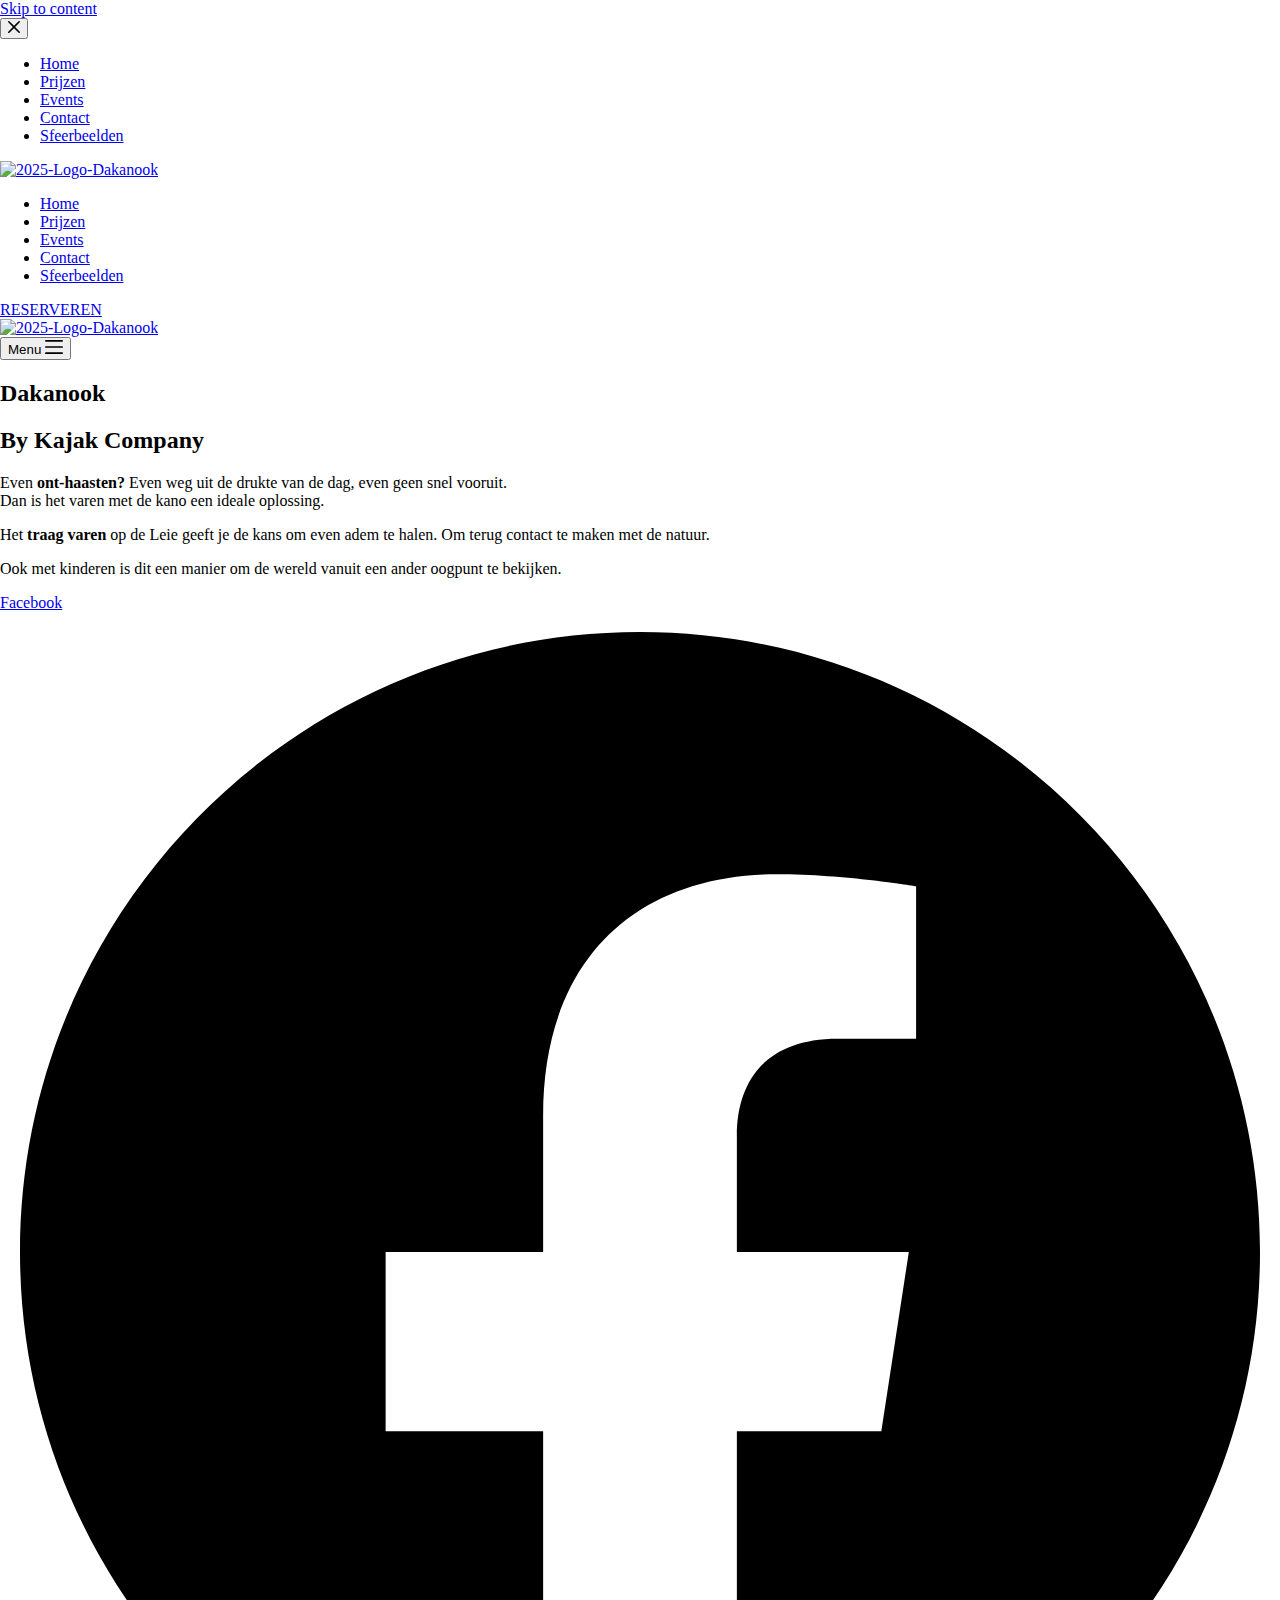
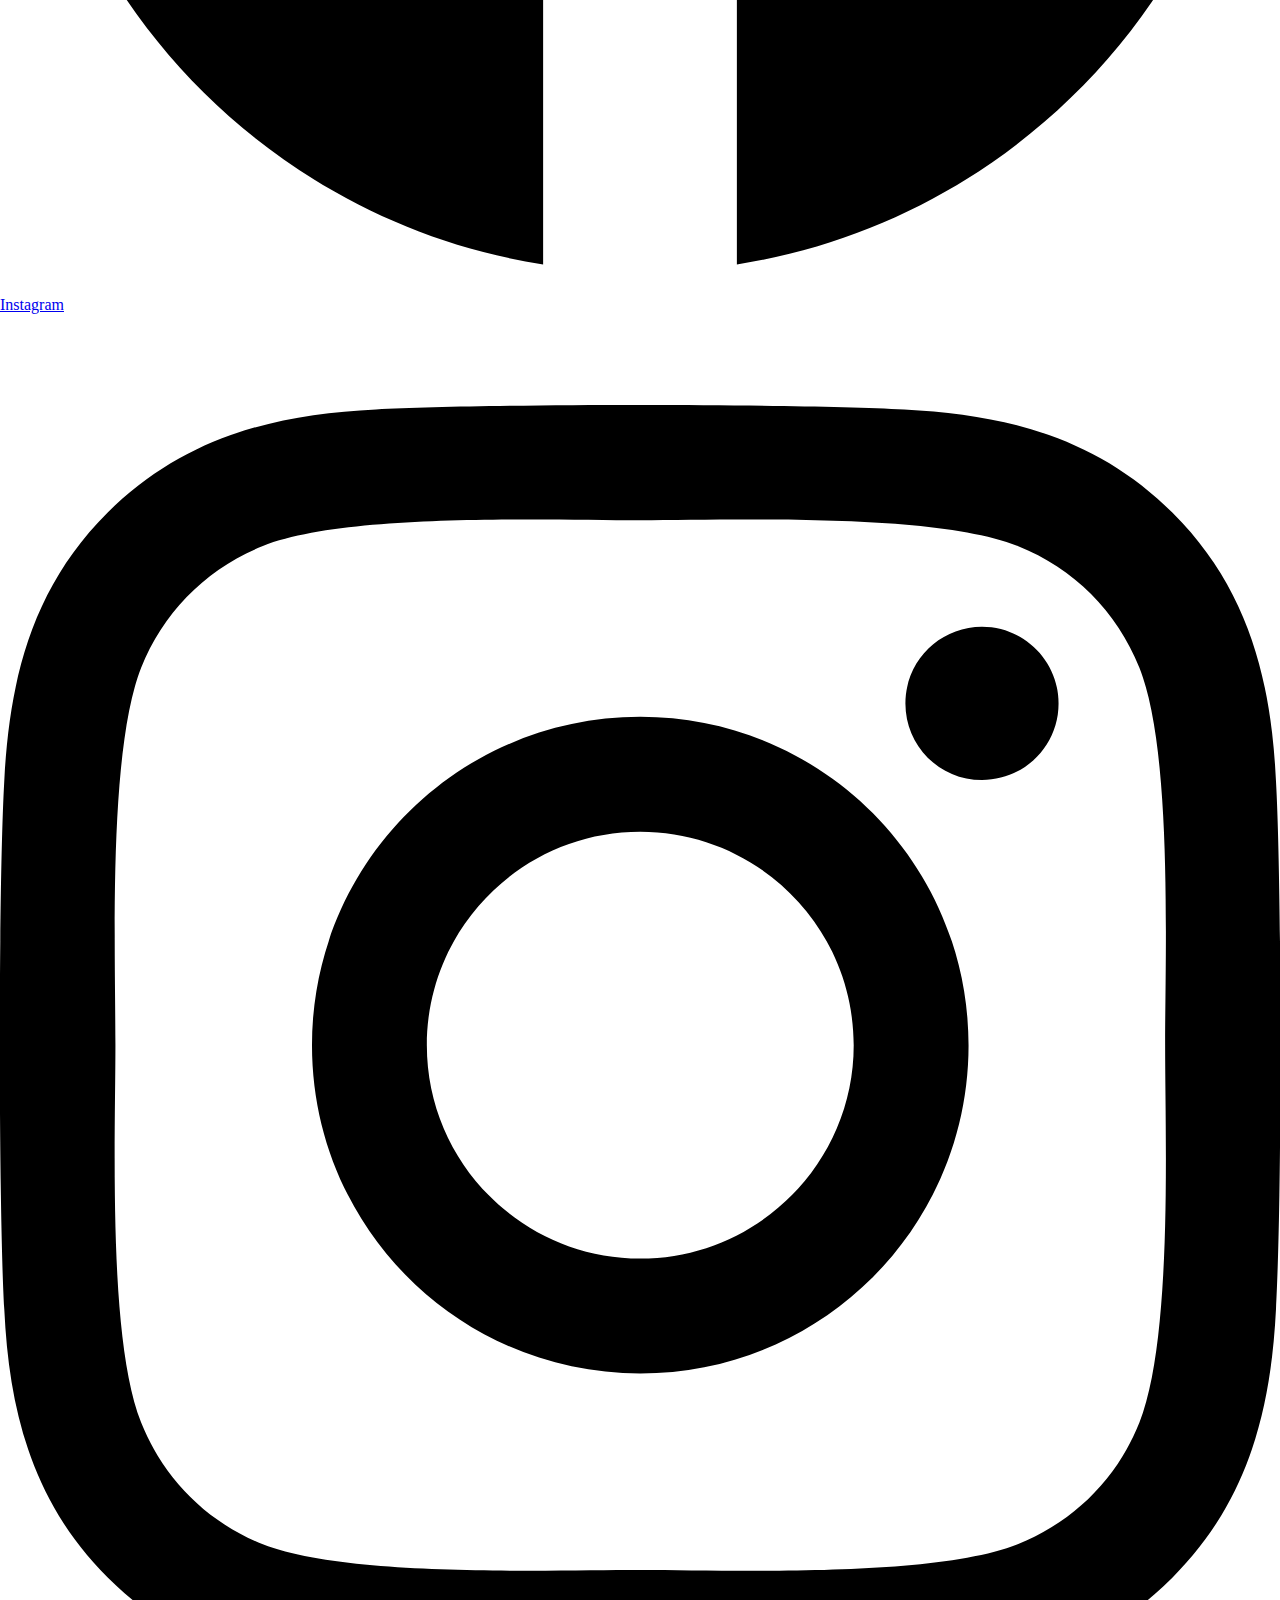
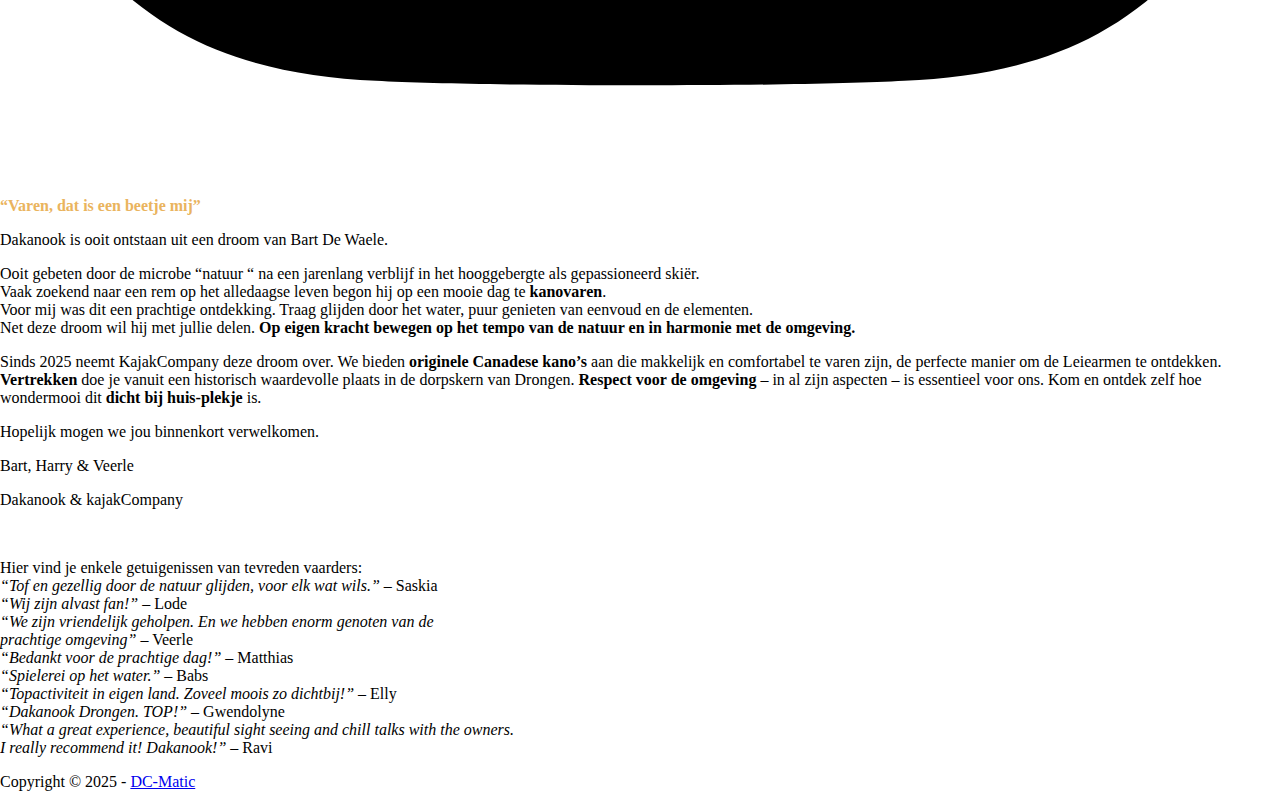
==== index.html @ 163e840e "sdf" ====
<!DOCTYPE html>
<html lang="nl-BE">
<head>
	
	<meta charset="UTF-8">
	<meta name="viewport" content="width=device-width, initial-scale=1, maximum-scale=5, viewport-fit=cover">
	<link rel="profile" href="https://gmpg.org/xfn/11">

	<title>Dakanook &#8211; By Kaja Company</title>
<meta name="robots" content="max-image-preview:large">
	<style>img:is([sizes="auto" i], [sizes^="auto," i]) { contain-intrinsic-size: 3000px 1500px }</style>
	<link rel="alternate" type="application/rss+xml" title="Dakanook &raquo; feed" href="https://farysdemos.github.io/kano/feed/">
<link rel="alternate" type="application/rss+xml" title="Dakanook &raquo; reactiesfeed" href="https://farysdemos.github.io/kano/comments/feed/">
<link rel="stylesheet" id="blocksy-dynamic-global-css" href="https://farysdemos.github.io/kano/wp-content/uploads/blocksy/css/global.css?ver=74023" media="all">
<link rel="stylesheet" id="twb-open-sans-css" href="https://fonts.googleapis.com/css?family=Open+Sans%3A300%2C400%2C500%2C600%2C700%2C800&#038;display=swap&#038;ver=6.7.2" media="all">
<link rel="stylesheet" id="twbbwg-global-css" href="https://farysdemos.github.io/kano/wp-content/plugins/photo-gallery/booster/assets/css/global.css?ver=1.0.0" media="all">
<style id="global-styles-inline-css">:root{--wp--preset--aspect-ratio--square: 1;--wp--preset--aspect-ratio--4-3: 4/3;--wp--preset--aspect-ratio--3-4: 3/4;--wp--preset--aspect-ratio--3-2: 3/2;--wp--preset--aspect-ratio--2-3: 2/3;--wp--preset--aspect-ratio--16-9: 16/9;--wp--preset--aspect-ratio--9-16: 9/16;--wp--preset--color--black: #000000;--wp--preset--color--cyan-bluish-gray: #abb8c3;--wp--preset--color--white: #ffffff;--wp--preset--color--pale-pink: #f78da7;--wp--preset--color--vivid-red: #cf2e2e;--wp--preset--color--luminous-vivid-orange: #ff6900;--wp--preset--color--luminous-vivid-amber: #fcb900;--wp--preset--color--light-green-cyan: #7bdcb5;--wp--preset--color--vivid-green-cyan: #00d084;--wp--preset--color--pale-cyan-blue: #8ed1fc;--wp--preset--color--vivid-cyan-blue: #0693e3;--wp--preset--color--vivid-purple: #9b51e0;--wp--preset--color--palette-color-1: var(--theme-palette-color-1, #EAB45E);--wp--preset--color--palette-color-2: var(--theme-palette-color-2, #5A5A5A);--wp--preset--color--palette-color-3: var(--theme-palette-color-3, #3A4F66);--wp--preset--color--palette-color-4: var(--theme-palette-color-4, #192a3d);--wp--preset--color--palette-color-5: var(--theme-palette-color-5, #e1e8ed);--wp--preset--color--palette-color-6: var(--theme-palette-color-6, #f2f5f7);--wp--preset--color--palette-color-7: var(--theme-palette-color-7, #FAFBFC);--wp--preset--color--palette-color-8: var(--theme-palette-color-8, #ffffff);--wp--preset--gradient--vivid-cyan-blue-to-vivid-purple: linear-gradient(135deg,rgba(6,147,227,1) 0%,rgb(155,81,224) 100%);--wp--preset--gradient--light-green-cyan-to-vivid-green-cyan: linear-gradient(135deg,rgb(122,220,180) 0%,rgb(0,208,130) 100%);--wp--preset--gradient--luminous-vivid-amber-to-luminous-vivid-orange: linear-gradient(135deg,rgba(252,185,0,1) 0%,rgba(255,105,0,1) 100%);--wp--preset--gradient--luminous-vivid-orange-to-vivid-red: linear-gradient(135deg,rgba(255,105,0,1) 0%,rgb(207,46,46) 100%);--wp--preset--gradient--very-light-gray-to-cyan-bluish-gray: linear-gradient(135deg,rgb(238,238,238) 0%,rgb(169,184,195) 100%);--wp--preset--gradient--cool-to-warm-spectrum: linear-gradient(135deg,rgb(74,234,220) 0%,rgb(151,120,209) 20%,rgb(207,42,186) 40%,rgb(238,44,130) 60%,rgb(251,105,98) 80%,rgb(254,248,76) 100%);--wp--preset--gradient--blush-light-purple: linear-gradient(135deg,rgb(255,206,236) 0%,rgb(152,150,240) 100%);--wp--preset--gradient--blush-bordeaux: linear-gradient(135deg,rgb(254,205,165) 0%,rgb(254,45,45) 50%,rgb(107,0,62) 100%);--wp--preset--gradient--luminous-dusk: linear-gradient(135deg,rgb(255,203,112) 0%,rgb(199,81,192) 50%,rgb(65,88,208) 100%);--wp--preset--gradient--pale-ocean: linear-gradient(135deg,rgb(255,245,203) 0%,rgb(182,227,212) 50%,rgb(51,167,181) 100%);--wp--preset--gradient--electric-grass: linear-gradient(135deg,rgb(202,248,128) 0%,rgb(113,206,126) 100%);--wp--preset--gradient--midnight: linear-gradient(135deg,rgb(2,3,129) 0%,rgb(40,116,252) 100%);--wp--preset--gradient--juicy-peach: linear-gradient(to right, #ffecd2 0%, #fcb69f 100%);--wp--preset--gradient--young-passion: linear-gradient(to right, #ff8177 0%, #ff867a 0%, #ff8c7f 21%, #f99185 52%, #cf556c 78%, #b12a5b 100%);--wp--preset--gradient--true-sunset: linear-gradient(to right, #fa709a 0%, #fee140 100%);--wp--preset--gradient--morpheus-den: linear-gradient(to top, #30cfd0 0%, #330867 100%);--wp--preset--gradient--plum-plate: linear-gradient(135deg, #667eea 0%, #764ba2 100%);--wp--preset--gradient--aqua-splash: linear-gradient(15deg, #13547a 0%, #80d0c7 100%);--wp--preset--gradient--love-kiss: linear-gradient(to top, #ff0844 0%, #ffb199 100%);--wp--preset--gradient--new-retrowave: linear-gradient(to top, #3b41c5 0%, #a981bb 49%, #ffc8a9 100%);--wp--preset--gradient--plum-bath: linear-gradient(to top, #cc208e 0%, #6713d2 100%);--wp--preset--gradient--high-flight: linear-gradient(to right, #0acffe 0%, #495aff 100%);--wp--preset--gradient--teen-party: linear-gradient(-225deg, #FF057C 0%, #8D0B93 50%, #321575 100%);--wp--preset--gradient--fabled-sunset: linear-gradient(-225deg, #231557 0%, #44107A 29%, #FF1361 67%, #FFF800 100%);--wp--preset--gradient--arielle-smile: radial-gradient(circle 248px at center, #16d9e3 0%, #30c7ec 47%, #46aef7 100%);--wp--preset--gradient--itmeo-branding: linear-gradient(180deg, #2af598 0%, #009efd 100%);--wp--preset--gradient--deep-blue: linear-gradient(to right, #6a11cb 0%, #2575fc 100%);--wp--preset--gradient--strong-bliss: linear-gradient(to right, #f78ca0 0%, #f9748f 19%, #fd868c 60%, #fe9a8b 100%);--wp--preset--gradient--sweet-period: linear-gradient(to top, #3f51b1 0%, #5a55ae 13%, #7b5fac 25%, #8f6aae 38%, #a86aa4 50%, #cc6b8e 62%, #f18271 75%, #f3a469 87%, #f7c978 100%);--wp--preset--gradient--purple-division: linear-gradient(to top, #7028e4 0%, #e5b2ca 100%);--wp--preset--gradient--cold-evening: linear-gradient(to top, #0c3483 0%, #a2b6df 100%, #6b8cce 100%, #a2b6df 100%);--wp--preset--gradient--mountain-rock: linear-gradient(to right, #868f96 0%, #596164 100%);--wp--preset--gradient--desert-hump: linear-gradient(to top, #c79081 0%, #dfa579 100%);--wp--preset--gradient--ethernal-constance: linear-gradient(to top, #09203f 0%, #537895 100%);--wp--preset--gradient--happy-memories: linear-gradient(-60deg, #ff5858 0%, #f09819 100%);--wp--preset--gradient--grown-early: linear-gradient(to top, #0ba360 0%, #3cba92 100%);--wp--preset--gradient--morning-salad: linear-gradient(-225deg, #B7F8DB 0%, #50A7C2 100%);--wp--preset--gradient--night-call: linear-gradient(-225deg, #AC32E4 0%, #7918F2 48%, #4801FF 100%);--wp--preset--gradient--mind-crawl: linear-gradient(-225deg, #473B7B 0%, #3584A7 51%, #30D2BE 100%);--wp--preset--gradient--angel-care: linear-gradient(-225deg, #FFE29F 0%, #FFA99F 48%, #FF719A 100%);--wp--preset--gradient--juicy-cake: linear-gradient(to top, #e14fad 0%, #f9d423 100%);--wp--preset--gradient--rich-metal: linear-gradient(to right, #d7d2cc 0%, #304352 100%);--wp--preset--gradient--mole-hall: linear-gradient(-20deg, #616161 0%, #9bc5c3 100%);--wp--preset--gradient--cloudy-knoxville: linear-gradient(120deg, #fdfbfb 0%, #ebedee 100%);--wp--preset--gradient--soft-grass: linear-gradient(to top, #c1dfc4 0%, #deecdd 100%);--wp--preset--gradient--saint-petersburg: linear-gradient(135deg, #f5f7fa 0%, #c3cfe2 100%);--wp--preset--gradient--everlasting-sky: linear-gradient(135deg, #fdfcfb 0%, #e2d1c3 100%);--wp--preset--gradient--kind-steel: linear-gradient(-20deg, #e9defa 0%, #fbfcdb 100%);--wp--preset--gradient--over-sun: linear-gradient(60deg, #abecd6 0%, #fbed96 100%);--wp--preset--gradient--premium-white: linear-gradient(to top, #d5d4d0 0%, #d5d4d0 1%, #eeeeec 31%, #efeeec 75%, #e9e9e7 100%);--wp--preset--gradient--clean-mirror: linear-gradient(45deg, #93a5cf 0%, #e4efe9 100%);--wp--preset--gradient--wild-apple: linear-gradient(to top, #d299c2 0%, #fef9d7 100%);--wp--preset--gradient--snow-again: linear-gradient(to top, #e6e9f0 0%, #eef1f5 100%);--wp--preset--gradient--confident-cloud: linear-gradient(to top, #dad4ec 0%, #dad4ec 1%, #f3e7e9 100%);--wp--preset--gradient--glass-water: linear-gradient(to top, #dfe9f3 0%, white 100%);--wp--preset--gradient--perfect-white: linear-gradient(-225deg, #E3FDF5 0%, #FFE6FA 100%);--wp--preset--font-size--small: 13px;--wp--preset--font-size--medium: 20px;--wp--preset--font-size--large: clamp(22px, 1.375rem + ((1vw - 3.2px) * 0.625), 30px);--wp--preset--font-size--x-large: clamp(30px, 1.875rem + ((1vw - 3.2px) * 1.563), 50px);--wp--preset--font-size--xx-large: clamp(45px, 2.813rem + ((1vw - 3.2px) * 2.734), 80px);--wp--preset--spacing--20: 0.44rem;--wp--preset--spacing--30: 0.67rem;--wp--preset--spacing--40: 1rem;--wp--preset--spacing--50: 1.5rem;--wp--preset--spacing--60: 2.25rem;--wp--preset--spacing--70: 3.38rem;--wp--preset--spacing--80: 5.06rem;--wp--preset--shadow--natural: 6px 6px 9px rgba(0, 0, 0, 0.2);--wp--preset--shadow--deep: 12px 12px 50px rgba(0, 0, 0, 0.4);--wp--preset--shadow--sharp: 6px 6px 0px rgba(0, 0, 0, 0.2);--wp--preset--shadow--outlined: 6px 6px 0px -3px rgba(255, 255, 255, 1), 6px 6px rgba(0, 0, 0, 1);--wp--preset--shadow--crisp: 6px 6px 0px rgba(0, 0, 0, 1);}:root { --wp--style--global--content-size: var(--theme-block-max-width);--wp--style--global--wide-size: var(--theme-block-wide-max-width); }:where(body) { margin: 0; }.wp-site-blocks > .alignleft { float: left; margin-right: 2em; }.wp-site-blocks > .alignright { float: right; margin-left: 2em; }.wp-site-blocks > .aligncenter { justify-content: center; margin-left: auto; margin-right: auto; }:where(.wp-site-blocks) > * { margin-block-start: var(--theme-content-spacing); margin-block-end: 0; }:where(.wp-site-blocks) > :first-child { margin-block-start: 0; }:where(.wp-site-blocks) > :last-child { margin-block-end: 0; }:root { --wp--style--block-gap: var(--theme-content-spacing); }:root :where(.is-layout-flow) > :first-child{margin-block-start: 0;}:root :where(.is-layout-flow) > :last-child{margin-block-end: 0;}:root :where(.is-layout-flow) > *{margin-block-start: var(--theme-content-spacing);margin-block-end: 0;}:root :where(.is-layout-constrained) > :first-child{margin-block-start: 0;}:root :where(.is-layout-constrained) > :last-child{margin-block-end: 0;}:root :where(.is-layout-constrained) > *{margin-block-start: var(--theme-content-spacing);margin-block-end: 0;}:root :where(.is-layout-flex){gap: var(--theme-content-spacing);}:root :where(.is-layout-grid){gap: var(--theme-content-spacing);}.is-layout-flow > .alignleft{float: left;margin-inline-start: 0;margin-inline-end: 2em;}.is-layout-flow > .alignright{float: right;margin-inline-start: 2em;margin-inline-end: 0;}.is-layout-flow > .aligncenter{margin-left: auto !important;margin-right: auto !important;}.is-layout-constrained > .alignleft{float: left;margin-inline-start: 0;margin-inline-end: 2em;}.is-layout-constrained > .alignright{float: right;margin-inline-start: 2em;margin-inline-end: 0;}.is-layout-constrained > .aligncenter{margin-left: auto !important;margin-right: auto !important;}.is-layout-constrained > :where(:not(.alignleft):not(.alignright):not(.alignfull)){max-width: var(--wp--style--global--content-size);margin-left: auto !important;margin-right: auto !important;}.is-layout-constrained > .alignwide{max-width: var(--wp--style--global--wide-size);}body .is-layout-flex{display: flex;}.is-layout-flex{flex-wrap: wrap;align-items: center;}.is-layout-flex > :is(*, div){margin: 0;}body .is-layout-grid{display: grid;}.is-layout-grid > :is(*, div){margin: 0;}body{padding-top: 0px;padding-right: 0px;padding-bottom: 0px;padding-left: 0px;}.has-black-color{color: var(--wp--preset--color--black) !important;}.has-cyan-bluish-gray-color{color: var(--wp--preset--color--cyan-bluish-gray) !important;}.has-white-color{color: var(--wp--preset--color--white) !important;}.has-pale-pink-color{color: var(--wp--preset--color--pale-pink) !important;}.has-vivid-red-color{color: var(--wp--preset--color--vivid-red) !important;}.has-luminous-vivid-orange-color{color: var(--wp--preset--color--luminous-vivid-orange) !important;}.has-luminous-vivid-amber-color{color: var(--wp--preset--color--luminous-vivid-amber) !important;}.has-light-green-cyan-color{color: var(--wp--preset--color--light-green-cyan) !important;}.has-vivid-green-cyan-color{color: var(--wp--preset--color--vivid-green-cyan) !important;}.has-pale-cyan-blue-color{color: var(--wp--preset--color--pale-cyan-blue) !important;}.has-vivid-cyan-blue-color{color: var(--wp--preset--color--vivid-cyan-blue) !important;}.has-vivid-purple-color{color: var(--wp--preset--color--vivid-purple) !important;}.has-palette-color-1-color{color: var(--wp--preset--color--palette-color-1) !important;}.has-palette-color-2-color{color: var(--wp--preset--color--palette-color-2) !important;}.has-palette-color-3-color{color: var(--wp--preset--color--palette-color-3) !important;}.has-palette-color-4-color{color: var(--wp--preset--color--palette-color-4) !important;}.has-palette-color-5-color{color: var(--wp--preset--color--palette-color-5) !important;}.has-palette-color-6-color{color: var(--wp--preset--color--palette-color-6) !important;}.has-palette-color-7-color{color: var(--wp--preset--color--palette-color-7) !important;}.has-palette-color-8-color{color: var(--wp--preset--color--palette-color-8) !important;}.has-black-background-color{background-color: var(--wp--preset--color--black) !important;}.has-cyan-bluish-gray-background-color{background-color: var(--wp--preset--color--cyan-bluish-gray) !important;}.has-white-background-color{background-color: var(--wp--preset--color--white) !important;}.has-pale-pink-background-color{background-color: var(--wp--preset--color--pale-pink) !important;}.has-vivid-red-background-color{background-color: var(--wp--preset--color--vivid-red) !important;}.has-luminous-vivid-orange-background-color{background-color: var(--wp--preset--color--luminous-vivid-orange) !important;}.has-luminous-vivid-amber-background-color{background-color: var(--wp--preset--color--luminous-vivid-amber) !important;}.has-light-green-cyan-background-color{background-color: var(--wp--preset--color--light-green-cyan) !important;}.has-vivid-green-cyan-background-color{background-color: var(--wp--preset--color--vivid-green-cyan) !important;}.has-pale-cyan-blue-background-color{background-color: var(--wp--preset--color--pale-cyan-blue) !important;}.has-vivid-cyan-blue-background-color{background-color: var(--wp--preset--color--vivid-cyan-blue) !important;}.has-vivid-purple-background-color{background-color: var(--wp--preset--color--vivid-purple) !important;}.has-palette-color-1-background-color{background-color: var(--wp--preset--color--palette-color-1) !important;}.has-palette-color-2-background-color{background-color: var(--wp--preset--color--palette-color-2) !important;}.has-palette-color-3-background-color{background-color: var(--wp--preset--color--palette-color-3) !important;}.has-palette-color-4-background-color{background-color: var(--wp--preset--color--palette-color-4) !important;}.has-palette-color-5-background-color{background-color: var(--wp--preset--color--palette-color-5) !important;}.has-palette-color-6-background-color{background-color: var(--wp--preset--color--palette-color-6) !important;}.has-palette-color-7-background-color{background-color: var(--wp--preset--color--palette-color-7) !important;}.has-palette-color-8-background-color{background-color: var(--wp--preset--color--palette-color-8) !important;}.has-black-border-color{border-color: var(--wp--preset--color--black) !important;}.has-cyan-bluish-gray-border-color{border-color: var(--wp--preset--color--cyan-bluish-gray) !important;}.has-white-border-color{border-color: var(--wp--preset--color--white) !important;}.has-pale-pink-border-color{border-color: var(--wp--preset--color--pale-pink) !important;}.has-vivid-red-border-color{border-color: var(--wp--preset--color--vivid-red) !important;}.has-luminous-vivid-orange-border-color{border-color: var(--wp--preset--color--luminous-vivid-orange) !important;}.has-luminous-vivid-amber-border-color{border-color: var(--wp--preset--color--luminous-vivid-amber) !important;}.has-light-green-cyan-border-color{border-color: var(--wp--preset--color--light-green-cyan) !important;}.has-vivid-green-cyan-border-color{border-color: var(--wp--preset--color--vivid-green-cyan) !important;}.has-pale-cyan-blue-border-color{border-color: var(--wp--preset--color--pale-cyan-blue) !important;}.has-vivid-cyan-blue-border-color{border-color: var(--wp--preset--color--vivid-cyan-blue) !important;}.has-vivid-purple-border-color{border-color: var(--wp--preset--color--vivid-purple) !important;}.has-palette-color-1-border-color{border-color: var(--wp--preset--color--palette-color-1) !important;}.has-palette-color-2-border-color{border-color: var(--wp--preset--color--palette-color-2) !important;}.has-palette-color-3-border-color{border-color: var(--wp--preset--color--palette-color-3) !important;}.has-palette-color-4-border-color{border-color: var(--wp--preset--color--palette-color-4) !important;}.has-palette-color-5-border-color{border-color: var(--wp--preset--color--palette-color-5) !important;}.has-palette-color-6-border-color{border-color: var(--wp--preset--color--palette-color-6) !important;}.has-palette-color-7-border-color{border-color: var(--wp--preset--color--palette-color-7) !important;}.has-palette-color-8-border-color{border-color: var(--wp--preset--color--palette-color-8) !important;}.has-vivid-cyan-blue-to-vivid-purple-gradient-background{background: var(--wp--preset--gradient--vivid-cyan-blue-to-vivid-purple) !important;}.has-light-green-cyan-to-vivid-green-cyan-gradient-background{background: var(--wp--preset--gradient--light-green-cyan-to-vivid-green-cyan) !important;}.has-luminous-vivid-amber-to-luminous-vivid-orange-gradient-background{background: var(--wp--preset--gradient--luminous-vivid-amber-to-luminous-vivid-orange) !important;}.has-luminous-vivid-orange-to-vivid-red-gradient-background{background: var(--wp--preset--gradient--luminous-vivid-orange-to-vivid-red) !important;}.has-very-light-gray-to-cyan-bluish-gray-gradient-background{background: var(--wp--preset--gradient--very-light-gray-to-cyan-bluish-gray) !important;}.has-cool-to-warm-spectrum-gradient-background{background: var(--wp--preset--gradient--cool-to-warm-spectrum) !important;}.has-blush-light-purple-gradient-background{background: var(--wp--preset--gradient--blush-light-purple) !important;}.has-blush-bordeaux-gradient-background{background: var(--wp--preset--gradient--blush-bordeaux) !important;}.has-luminous-dusk-gradient-background{background: var(--wp--preset--gradient--luminous-dusk) !important;}.has-pale-ocean-gradient-background{background: var(--wp--preset--gradient--pale-ocean) !important;}.has-electric-grass-gradient-background{background: var(--wp--preset--gradient--electric-grass) !important;}.has-midnight-gradient-background{background: var(--wp--preset--gradient--midnight) !important;}.has-juicy-peach-gradient-background{background: var(--wp--preset--gradient--juicy-peach) !important;}.has-young-passion-gradient-background{background: var(--wp--preset--gradient--young-passion) !important;}.has-true-sunset-gradient-background{background: var(--wp--preset--gradient--true-sunset) !important;}.has-morpheus-den-gradient-background{background: var(--wp--preset--gradient--morpheus-den) !important;}.has-plum-plate-gradient-background{background: var(--wp--preset--gradient--plum-plate) !important;}.has-aqua-splash-gradient-background{background: var(--wp--preset--gradient--aqua-splash) !important;}.has-love-kiss-gradient-background{background: var(--wp--preset--gradient--love-kiss) !important;}.has-new-retrowave-gradient-background{background: var(--wp--preset--gradient--new-retrowave) !important;}.has-plum-bath-gradient-background{background: var(--wp--preset--gradient--plum-bath) !important;}.has-high-flight-gradient-background{background: var(--wp--preset--gradient--high-flight) !important;}.has-teen-party-gradient-background{background: var(--wp--preset--gradient--teen-party) !important;}.has-fabled-sunset-gradient-background{background: var(--wp--preset--gradient--fabled-sunset) !important;}.has-arielle-smile-gradient-background{background: var(--wp--preset--gradient--arielle-smile) !important;}.has-itmeo-branding-gradient-background{background: var(--wp--preset--gradient--itmeo-branding) !important;}.has-deep-blue-gradient-background{background: var(--wp--preset--gradient--deep-blue) !important;}.has-strong-bliss-gradient-background{background: var(--wp--preset--gradient--strong-bliss) !important;}.has-sweet-period-gradient-background{background: var(--wp--preset--gradient--sweet-period) !important;}.has-purple-division-gradient-background{background: var(--wp--preset--gradient--purple-division) !important;}.has-cold-evening-gradient-background{background: var(--wp--preset--gradient--cold-evening) !important;}.has-mountain-rock-gradient-background{background: var(--wp--preset--gradient--mountain-rock) !important;}.has-desert-hump-gradient-background{background: var(--wp--preset--gradient--desert-hump) !important;}.has-ethernal-constance-gradient-background{background: var(--wp--preset--gradient--ethernal-constance) !important;}.has-happy-memories-gradient-background{background: var(--wp--preset--gradient--happy-memories) !important;}.has-grown-early-gradient-background{background: var(--wp--preset--gradient--grown-early) !important;}.has-morning-salad-gradient-background{background: var(--wp--preset--gradient--morning-salad) !important;}.has-night-call-gradient-background{background: var(--wp--preset--gradient--night-call) !important;}.has-mind-crawl-gradient-background{background: var(--wp--preset--gradient--mind-crawl) !important;}.has-angel-care-gradient-background{background: var(--wp--preset--gradient--angel-care) !important;}.has-juicy-cake-gradient-background{background: var(--wp--preset--gradient--juicy-cake) !important;}.has-rich-metal-gradient-background{background: var(--wp--preset--gradient--rich-metal) !important;}.has-mole-hall-gradient-background{background: var(--wp--preset--gradient--mole-hall) !important;}.has-cloudy-knoxville-gradient-background{background: var(--wp--preset--gradient--cloudy-knoxville) !important;}.has-soft-grass-gradient-background{background: var(--wp--preset--gradient--soft-grass) !important;}.has-saint-petersburg-gradient-background{background: var(--wp--preset--gradient--saint-petersburg) !important;}.has-everlasting-sky-gradient-background{background: var(--wp--preset--gradient--everlasting-sky) !important;}.has-kind-steel-gradient-background{background: var(--wp--preset--gradient--kind-steel) !important;}.has-over-sun-gradient-background{background: var(--wp--preset--gradient--over-sun) !important;}.has-premium-white-gradient-background{background: var(--wp--preset--gradient--premium-white) !important;}.has-clean-mirror-gradient-background{background: var(--wp--preset--gradient--clean-mirror) !important;}.has-wild-apple-gradient-background{background: var(--wp--preset--gradient--wild-apple) !important;}.has-snow-again-gradient-background{background: var(--wp--preset--gradient--snow-again) !important;}.has-confident-cloud-gradient-background{background: var(--wp--preset--gradient--confident-cloud) !important;}.has-glass-water-gradient-background{background: var(--wp--preset--gradient--glass-water) !important;}.has-perfect-white-gradient-background{background: var(--wp--preset--gradient--perfect-white) !important;}.has-small-font-size{font-size: var(--wp--preset--font-size--small) !important;}.has-medium-font-size{font-size: var(--wp--preset--font-size--medium) !important;}.has-large-font-size{font-size: var(--wp--preset--font-size--large) !important;}.has-x-large-font-size{font-size: var(--wp--preset--font-size--x-large) !important;}.has-xx-large-font-size{font-size: var(--wp--preset--font-size--xx-large) !important;}
:root :where(.wp-block-pullquote){font-size: clamp(0.984em, 0.984rem + ((1vw - 0.2em) * 0.645), 1.5em);line-height: 1.6;}</style>
<link rel="stylesheet" id="contact-form-7-css" href="https://farysdemos.github.io/kano/wp-content/plugins/contact-form-7/includes/css/styles.css?ver=6.0.6" media="all">
<link rel="stylesheet" id="bwg_fonts-css" href="https://farysdemos.github.io/kano/wp-content/plugins/photo-gallery/css/bwg-fonts/fonts.css?ver=0.0.1" media="all">
<link rel="stylesheet" id="sumoselect-css" href="https://farysdemos.github.io/kano/wp-content/plugins/photo-gallery/css/sumoselect.min.css?ver=3.4.6" media="all">
<link rel="stylesheet" id="mCustomScrollbar-css" href="https://farysdemos.github.io/kano/wp-content/plugins/photo-gallery/css/jquery.mCustomScrollbar.min.css?ver=3.1.5" media="all">
<link rel="stylesheet" id="bwg_googlefonts-css" href="https://fonts.googleapis.com/css?family=Ubuntu&#038;subset=greek,latin,greek-ext,vietnamese,cyrillic-ext,latin-ext,cyrillic" media="all">
<link rel="stylesheet" id="bwg_frontend-css" href="https://farysdemos.github.io/kano/wp-content/plugins/photo-gallery/css/styles.min.css?ver=1.8.35" media="all">
<link rel="stylesheet" id="blocksy-fonts-font-source-google-css" href="https://farysdemos.github.io/kano/wp-content/uploads/fonts/0c6ec1a12c791c783fe83d43e2b782f8/font.css?v=1744283185" media="all">
<link rel="stylesheet" id="ct-main-styles-css" href="https://farysdemos.github.io/kano/wp-content/themes/blocksy/static/bundle/main.min.css?ver=2.0.95" media="all">
<link rel="stylesheet" id="ct-page-title-styles-css" href="https://farysdemos.github.io/kano/wp-content/themes/blocksy/static/bundle/page-title.min.css?ver=2.0.95" media="all">
<link rel="stylesheet" id="ct-elementor-styles-css" href="https://farysdemos.github.io/kano/wp-content/themes/blocksy/static/bundle/elementor-frontend.min.css?ver=2.0.95" media="all">
<link rel="stylesheet" id="ct-cf-7-styles-css" href="https://farysdemos.github.io/kano/wp-content/themes/blocksy/static/bundle/cf-7.min.css?ver=2.0.95" media="all">
<link rel="stylesheet" id="elementor-frontend-css" href="https://farysdemos.github.io/kano/wp-content/plugins/elementor/assets/css/frontend.min.css?ver=3.28.3" media="all">
<link rel="stylesheet" id="elementor-post-10-css" href="https://farysdemos.github.io/kano/wp-content/uploads/elementor/css/post-10.css?ver=1744374078" media="all">
<link rel="stylesheet" id="e-animation-fadeInUp-css" href="https://farysdemos.github.io/kano/wp-content/plugins/elementor/assets/lib/animations/styles/fadeInUp.min.css?ver=3.28.3" media="all">
<link rel="stylesheet" id="widget-heading-css" href="https://farysdemos.github.io/kano/wp-content/plugins/elementor/assets/css/widget-heading.min.css?ver=3.28.3" media="all">
<link rel="stylesheet" id="e-animation-fadeInLeft-css" href="https://farysdemos.github.io/kano/wp-content/plugins/elementor/assets/lib/animations/styles/fadeInLeft.min.css?ver=3.28.3" media="all">
<link rel="stylesheet" id="widget-divider-css" href="https://farysdemos.github.io/kano/wp-content/plugins/elementor/assets/css/widget-divider.min.css?ver=3.28.3" media="all">
<link rel="stylesheet" id="e-animation-fadeIn-css" href="https://farysdemos.github.io/kano/wp-content/plugins/elementor/assets/lib/animations/styles/fadeIn.min.css?ver=3.28.3" media="all">
<link rel="stylesheet" id="swiper-css" href="https://farysdemos.github.io/kano/wp-content/plugins/elementor/assets/lib/swiper/v8/css/swiper.min.css?ver=8.4.5" media="all">
<link rel="stylesheet" id="e-swiper-css" href="https://farysdemos.github.io/kano/wp-content/plugins/elementor/assets/css/conditionals/e-swiper.min.css?ver=3.28.3" media="all">
<link rel="stylesheet" id="widget-social-icons-css" href="https://farysdemos.github.io/kano/wp-content/plugins/elementor/assets/css/widget-social-icons.min.css?ver=3.28.3" media="all">
<link rel="stylesheet" id="e-apple-webkit-css" href="https://farysdemos.github.io/kano/wp-content/plugins/elementor/assets/css/conditionals/apple-webkit.min.css?ver=3.28.3" media="all">
<link rel="stylesheet" id="elementor-post-6-css" href="https://farysdemos.github.io/kano/wp-content/uploads/elementor/css/post-6.css?ver=1744374078" media="all">
<link rel="stylesheet" id="elementor-gf-local-roboto-css" href="https://farysdemos.github.io/kano/wp-content/uploads/elementor/google-fonts/css/roboto.css?ver=1744228127" media="all">
<link rel="stylesheet" id="elementor-gf-local-robotoslab-css" href="https://farysdemos.github.io/kano/wp-content/uploads/elementor/google-fonts/css/robotoslab.css?ver=1744228137" media="all">
<script src="https://farysdemos.github.io/kano/wp-includes/js/jquery/jquery.min.js?ver=3.7.1" id="jquery-core-js"></script>
<script src="https://farysdemos.github.io/kano/wp-includes/js/jquery/jquery-migrate.min.js?ver=3.4.1" id="jquery-migrate-js"></script>
<script src="https://farysdemos.github.io/kano/wp-content/plugins/photo-gallery/booster/assets/js/circle-progress.js?ver=1.2.2" id="twbbwg-circle-js"></script>
<script id="twbbwg-global-js-extra">var twb = {"nonce":"1f96a338ce","ajax_url":"https:\/\/farysdemos.github.io\/kano\/wp-admin\/admin-ajax.php","plugin_url":"https:\/\/farysdemos.github.io\/kano\/wp-content\/plugins\/photo-gallery\/booster","href":"https:\/\/farysdemos.github.io\/kano\/wp-admin\/admin.php?page=twbbwg_photo-gallery"};
var twb = {"nonce":"1f96a338ce","ajax_url":"https:\/\/farysdemos.github.io\/kano\/wp-admin\/admin-ajax.php","plugin_url":"https:\/\/farysdemos.github.io\/kano\/wp-content\/plugins\/photo-gallery\/booster","href":"https:\/\/farysdemos.github.io\/kano\/wp-admin\/admin.php?page=twbbwg_photo-gallery"};</script>
<script src="https://farysdemos.github.io/kano/wp-content/plugins/photo-gallery/booster/assets/js/global.js?ver=1.0.0" id="twbbwg-global-js"></script>
<script src="https://farysdemos.github.io/kano/wp-content/plugins/photo-gallery/js/jquery.sumoselect.min.js?ver=3.4.6" id="sumoselect-js"></script>
<script src="https://farysdemos.github.io/kano/wp-content/plugins/photo-gallery/js/tocca.min.js?ver=2.0.9" id="bwg_mobile-js"></script>
<script src="https://farysdemos.github.io/kano/wp-content/plugins/photo-gallery/js/jquery.mCustomScrollbar.concat.min.js?ver=3.1.5" id="mCustomScrollbar-js"></script>
<script src="https://farysdemos.github.io/kano/wp-content/plugins/photo-gallery/js/jquery.fullscreen.min.js?ver=0.6.0" id="jquery-fullscreen-js"></script>
<script id="bwg_frontend-js-extra">var bwg_objectsL10n = {"bwg_field_required":"field is required.","bwg_mail_validation":"This is not a valid email address.","bwg_search_result":"There are no images matching your search.","bwg_select_tag":"Select Tag","bwg_order_by":"Order By","bwg_search":"Search","bwg_show_ecommerce":"Show Ecommerce","bwg_hide_ecommerce":"Hide Ecommerce","bwg_show_comments":"Show Comments","bwg_hide_comments":"Hide Comments","bwg_restore":"Restore","bwg_maximize":"Maximize","bwg_fullscreen":"Fullscreen","bwg_exit_fullscreen":"Exit Fullscreen","bwg_search_tag":"SEARCH...","bwg_tag_no_match":"No tags found","bwg_all_tags_selected":"All tags selected","bwg_tags_selected":"tags selected","play":"Play","pause":"Pause","is_pro":"","bwg_play":"Play","bwg_pause":"Pause","bwg_hide_info":"Hide info","bwg_show_info":"Show info","bwg_hide_rating":"Hide rating","bwg_show_rating":"Show rating","ok":"Ok","cancel":"Cancel","select_all":"Select all","lazy_load":"0","lazy_loader":"https:\/\/farysdemos.github.io\/kano\/wp-content\/plugins\/photo-gallery\/images\/ajax_loader.png","front_ajax":"0","bwg_tag_see_all":"see all tags","bwg_tag_see_less":"see less tags"};</script>
<script src="https://farysdemos.github.io/kano/wp-content/plugins/photo-gallery/js/scripts.min.js?ver=1.8.35" id="bwg_frontend-js"></script>
<link rel="https://api.w.org/" href="https://farysdemos.github.io/kano/wp-json/">
<link rel="alternate" title="JSON" type="application/json" href="https://farysdemos.github.io/kano/wp-json/wp/v2/pages/6">
<link rel="EditURI" type="application/rsd+xml" title="RSD" href="https://farysdemos.github.io/kano/xmlrpc.php?rsd">
<meta name="generator" content="WordPress 6.7.2">
<link rel="canonical" href="https://farysdemos.github.io/kano/">
<link rel="shortlink" href="https://farysdemos.github.io/kano/">
<link rel="alternate" title="oEmbed (JSON)" type="application/json+oembed" href="https://farysdemos.github.io/kano/wp-json/oembed/1.0/embed?url=http%3A%2F%2Fhttps%3A%2F%2Ffarysdemos.github.io%2Fkano%2F">
<link rel="alternate" title="oEmbed (XML)" type="text/xml+oembed" href="https://farysdemos.github.io/kano/wp-json/oembed/1.0/embed?url=http%3A%2F%2Fhttps%3A%2F%2Ffarysdemos.github.io%2Fkano%2F#038;format=xml">
<noscript><link rel="stylesheet" href="https://farysdemos.github.io/kano/wp-content/themes/blocksy/static/bundle/no-scripts.min.css" type="text/css"></noscript>
<meta name="generator" content="Elementor 3.28.3; features: e_font_icon_svg, additional_custom_breakpoints, e_local_google_fonts, e_element_cache; settings: css_print_method-external, google_font-enabled, font_display-swap">
			<style>.e-con.e-parent:nth-of-type(n+4):not(.e-lazyloaded):not(.e-no-lazyload),
				.e-con.e-parent:nth-of-type(n+4):not(.e-lazyloaded):not(.e-no-lazyload) * {
					background-image: none !important;
				}
				@media screen and (max-height: 1024px) {
					.e-con.e-parent:nth-of-type(n+3):not(.e-lazyloaded):not(.e-no-lazyload),
					.e-con.e-parent:nth-of-type(n+3):not(.e-lazyloaded):not(.e-no-lazyload) * {
						background-image: none !important;
					}
				}
				@media screen and (max-height: 640px) {
					.e-con.e-parent:nth-of-type(n+2):not(.e-lazyloaded):not(.e-no-lazyload),
					.e-con.e-parent:nth-of-type(n+2):not(.e-lazyloaded):not(.e-no-lazyload) * {
						background-image: none !important;
					}
				}</style>
			<script src="https://book.vloot.app/dist/embed.js"></script>
<script>var vlootEmbedConfig = {
        'company': 'dakanook'
    }</script><link rel="icon" href="https://farysdemos.github.io/kano/wp-content/uploads/2025/04/2025-Logo-Dakanook-1-150x150.webp" sizes="32x32">
<link rel="icon" href="https://farysdemos.github.io/kano/wp-content/uploads/2025/04/2025-Logo-Dakanook-1.webp" sizes="192x192">
<link rel="apple-touch-icon" href="https://farysdemos.github.io/kano/wp-content/uploads/2025/04/2025-Logo-Dakanook-1.webp">
<meta name="msapplication-TileImage" content="https://farysdemos.github.io/kano/wp-content/uploads/2025/04/2025-Logo-Dakanook-1.webp">
		<style id="wp-custom-css">/* Google recaptcha to left */

.grecaptcha-badge {
  width: 70px !important;
  overflow: hidden !important;
  transition: all 0.3s ease !important;
  left: 4px !important;
	position: relative !important;
  bottom: 50px !important;
	margin-top: -70px !important;
}
.grecaptcha-badge:hover {
  width: 256px !important;
}</style>
			</head>


<body class="home page-template page-template-elementor_header_footer page page-id-6 wp-custom-logo wp-embed-responsive elementor-default elementor-template-full-width elementor-kit-10 elementor-page elementor-page-6" data-link="type-2" data-prefix="single_page" data-header="type-1:sticky" data-footer="type-1" itemscope="itemscope" itemtype="https://schema.org/WebPage">

<a class="skip-link screen-reader-text" href="#main">Skip to content</a><div class="ct-drawer-canvas" data-location="start"><div id="offcanvas" class="ct-panel ct-header" data-behaviour="right-side" aria-label="Offcanvas modal" inert=""><div class="ct-panel-inner">
		<div class="ct-panel-actions">
			
			<button class="ct-toggle-close" data-type="type-1" aria-label="Close drawer">
				<svg class="ct-icon" width="12" height="12" viewbox="0 0 15 15"><path d="M1 15a1 1 0 01-.71-.29 1 1 0 010-1.41l5.8-5.8-5.8-5.8A1 1 0 011.7.29l5.8 5.8 5.8-5.8a1 1 0 011.41 1.41l-5.8 5.8 5.8 5.8a1 1 0 01-1.41 1.41l-5.8-5.8-5.8 5.8A1 1 0 011 15z"></path></svg>
			</button>
		</div>
		<div class="ct-panel-content" data-device="desktop"><div class="ct-panel-content-inner"></div></div>
<div class="ct-panel-content" data-device="mobile"><div class="ct-panel-content-inner">
<nav class="mobile-menu menu-container" data-id="mobile-menu" data-interaction="click" data-toggle-type="type-1" data-submenu-dots="yes" aria-label="Main menu">

	<ul id="menu-main-menu-1" class="">
<li class="menu-item menu-item-type-post_type menu-item-object-page menu-item-home current-menu-item page_item page-item-6 current_page_item menu-item-32"><a href="https://farysdemos.github.io/kano/" aria-current="page" class="ct-menu-link">Home</a></li>
<li class="menu-item menu-item-type-post_type menu-item-object-page menu-item-35"><a href="https://farysdemos.github.io/kano/prijzen/" class="ct-menu-link">Prijzen</a></li>
<li class="menu-item menu-item-type-post_type menu-item-object-page menu-item-34"><a href="https://farysdemos.github.io/kano/events/" class="ct-menu-link">Events</a></li>
<li class="menu-item menu-item-type-post_type menu-item-object-page menu-item-33"><a href="https://farysdemos.github.io/kano/contact/" class="ct-menu-link">Contact</a></li>
<li class="menu-item menu-item-type-post_type menu-item-object-page menu-item-36"><a href="https://farysdemos.github.io/kano/sfeerbeelden/" class="ct-menu-link">Sfeerbeelden</a></li>
</ul></nav>

</div></div>
</div></div></div>
<div id="main-container">
	<header id="header" class="ct-header" data-id="type-1" itemscope="" itemtype="https://schema.org/WPHeader"><div data-device="desktop">
<div data-row="top" data-column-set="1"><div class="ct-container"><div data-column="middle"><div data-items="">
<div class="site-branding" data-id="logo" itemscope="itemscope" itemtype="https://schema.org/Organization">

			<a href="https://farysdemos.github.io/kano/" class="site-logo-container" rel="home" itemprop="url"><img fetchpriority="high" width="2200" height="1343" src="https://farysdemos.github.io/kano/wp-content/uploads/2025/04/2025-Logo-Dakanook.webp" class="default-logo" alt="2025-Logo-Dakanook" decoding="async" srcset="https://farysdemos.github.io/kano/wp-content/uploads/2025/04/2025-Logo-Dakanook.webp 2200w, https://farysdemos.github.io/kano/wp-content/uploads/2025/04/2025-Logo-Dakanook-300x183.webp 300w, https://farysdemos.github.io/kano/wp-content/uploads/2025/04/2025-Logo-Dakanook-1024x625.webp 1024w, https://farysdemos.github.io/kano/wp-content/uploads/2025/04/2025-Logo-Dakanook-768x469.webp 768w, https://farysdemos.github.io/kano/wp-content/uploads/2025/04/2025-Logo-Dakanook-1536x938.webp 1536w, https://farysdemos.github.io/kano/wp-content/uploads/2025/04/2025-Logo-Dakanook-2048x1250.webp 2048w" sizes="(max-width: 2200px) 100vw, 2200px"></a>	
	</div>

</div></div></div></div>
<div class="ct-sticky-container"><div data-sticky="shrink"><div data-row="middle" data-column-set="1"><div class="ct-container"><div data-column="middle"><div data-items="">
<nav id="header-menu-1" class="header-menu-1 menu-container" data-id="menu" data-interaction="hover" data-menu="type-1" data-dropdown="type-1:simple" data-responsive="no" itemscope="" itemtype="https://schema.org/SiteNavigationElement" aria-label="Main menu">

	<ul id="menu-main-menu" class="menu">
<li id="menu-item-32" class="menu-item menu-item-type-post_type menu-item-object-page menu-item-home current-menu-item page_item page-item-6 current_page_item menu-item-32"><a href="https://farysdemos.github.io/kano/" aria-current="page" class="ct-menu-link">Home</a></li>
<li id="menu-item-35" class="menu-item menu-item-type-post_type menu-item-object-page menu-item-35"><a href="https://farysdemos.github.io/kano/prijzen/" class="ct-menu-link">Prijzen</a></li>
<li id="menu-item-34" class="menu-item menu-item-type-post_type menu-item-object-page menu-item-34"><a href="https://farysdemos.github.io/kano/events/" class="ct-menu-link">Events</a></li>
<li id="menu-item-33" class="menu-item menu-item-type-post_type menu-item-object-page menu-item-33"><a href="https://farysdemos.github.io/kano/contact/" class="ct-menu-link">Contact</a></li>
<li id="menu-item-36" class="menu-item menu-item-type-post_type menu-item-object-page menu-item-36"><a href="https://farysdemos.github.io/kano/sfeerbeelden/" class="ct-menu-link">Sfeerbeelden</a></li>
</ul></nav>


<div class="ct-header-cta" data-id="button">
	<a href="https://book.vloot.app/dakanook/" class="ct-button" data-size="small" aria-label="RESERVEREN">
		RESERVEREN	</a>
</div>
</div></div></div></div></div></div>
</div>
<div data-device="mobile"><div class="ct-sticky-container"><div data-sticky="shrink"><div data-row="middle" data-column-set="2"><div class="ct-container">
<div data-column="start" data-placements="1"><div data-items="primary">
<div class="site-branding" data-id="logo">

			<a href="https://farysdemos.github.io/kano/" class="site-logo-container" rel="home" itemprop="url"><img fetchpriority="high" width="2200" height="1343" src="https://farysdemos.github.io/kano/wp-content/uploads/2025/04/2025-Logo-Dakanook.webp" class="default-logo" alt="2025-Logo-Dakanook" decoding="async" srcset="https://farysdemos.github.io/kano/wp-content/uploads/2025/04/2025-Logo-Dakanook.webp 2200w, https://farysdemos.github.io/kano/wp-content/uploads/2025/04/2025-Logo-Dakanook-300x183.webp 300w, https://farysdemos.github.io/kano/wp-content/uploads/2025/04/2025-Logo-Dakanook-1024x625.webp 1024w, https://farysdemos.github.io/kano/wp-content/uploads/2025/04/2025-Logo-Dakanook-768x469.webp 768w, https://farysdemos.github.io/kano/wp-content/uploads/2025/04/2025-Logo-Dakanook-1536x938.webp 1536w, https://farysdemos.github.io/kano/wp-content/uploads/2025/04/2025-Logo-Dakanook-2048x1250.webp 2048w" sizes="(max-width: 2200px) 100vw, 2200px"></a>	
	</div>

</div></div>
<div data-column="end" data-placements="1"><div data-items="primary">
<button data-toggle-panel="#offcanvas" class="ct-header-trigger ct-toggle " data-design="simple" data-label="right" aria-label="Menu" data-id="trigger">

	<span class="ct-label ct-hidden-sm ct-hidden-md ct-hidden-lg">Menu</span>

	<svg class="ct-icon" width="18" height="14" viewbox="0 0 18 14" aria-hidden="true" data-type="type-1">

		<rect y="0.00" width="18" height="1.7" rx="1"></rect>
		<rect y="6.15" width="18" height="1.7" rx="1"></rect>
		<rect y="12.3" width="18" height="1.7" rx="1"></rect>
	</svg>
</button>
</div></div>
</div></div></div></div></div></header>
	<main id="main" class="site-main hfeed">

				<div data-elementor-type="wp-page" data-elementor-id="6" class="elementor elementor-6">
				<div class="elementor-element elementor-element-2b69abe1 e-flex e-con-boxed elementor-invisible e-con e-parent" data-id="2b69abe1" data-element_type="container" data-settings="{&quot;background_background&quot;:&quot;slideshow&quot;,&quot;animation&quot;:&quot;fadeIn&quot;,&quot;background_slideshow_gallery&quot;:[{&quot;id&quot;:&quot;44&quot;,&quot;url&quot;:&quot;https:\/\/farysdemos.github.io\/kano\/wp-content\/uploads\/2025\/04\/Hero-1.webp&quot;},{&quot;id&quot;:&quot;45&quot;,&quot;url&quot;:&quot;https:\/\/farysdemos.github.io\/kano\/wp-content\/uploads\/2025\/04\/Hero-2.webp&quot;},{&quot;id&quot;:&quot;52&quot;,&quot;url&quot;:&quot;https:\/\/farysdemos.github.io\/kano\/wp-content\/uploads\/2025\/04\/Hero-3.webp&quot;},{&quot;id&quot;:&quot;53&quot;,&quot;url&quot;:&quot;https:\/\/farysdemos.github.io\/kano\/wp-content\/uploads\/2025\/04\/Hero-4.webp&quot;},{&quot;id&quot;:&quot;54&quot;,&quot;url&quot;:&quot;https:\/\/farysdemos.github.io\/kano\/wp-content\/uploads\/2025\/04\/Hero-5.webp&quot;},{&quot;id&quot;:&quot;55&quot;,&quot;url&quot;:&quot;https:\/\/farysdemos.github.io\/kano\/wp-content\/uploads\/2025\/04\/Hero-6.webp&quot;},{&quot;id&quot;:&quot;56&quot;,&quot;url&quot;:&quot;https:\/\/farysdemos.github.io\/kano\/wp-content\/uploads\/2025\/04\/Hero-7.webp&quot;},{&quot;id&quot;:&quot;57&quot;,&quot;url&quot;:&quot;https:\/\/farysdemos.github.io\/kano\/wp-content\/uploads\/2025\/04\/Hero-8.webp&quot;}],&quot;background_slideshow_slide_duration&quot;:&quot;4000&quot;,&quot;background_slideshow_transition_duration&quot;:&quot;1000&quot;,&quot;background_slideshow_slide_transition&quot;:&quot;slide_left&quot;,&quot;background_slideshow_loop&quot;:&quot;yes&quot;}">
					<div class="e-con-inner">
				<div class="elementor-element elementor-element-72ab4328 elementor-invisible elementor-widget elementor-widget-heading" data-id="72ab4328" data-element_type="widget" data-settings="{&quot;_animation&quot;:&quot;fadeInUp&quot;,&quot;_animation_delay&quot;:&quot;100&quot;}" data-widget_type="heading.default">
				<div class="elementor-widget-container">
					<h2 class="elementor-heading-title elementor-size-default">Dakanook</h2>				</div>
				</div>
				<div class="elementor-element elementor-element-7c5f7caa elementor-widget-divider--view-line elementor-invisible elementor-widget elementor-widget-divider" data-id="7c5f7caa" data-element_type="widget" data-settings="{&quot;_animation&quot;:&quot;fadeInLeft&quot;,&quot;_animation_delay&quot;:&quot;200&quot;}" data-widget_type="divider.default">
				<div class="elementor-widget-container">
							<div class="elementor-divider">
			<span class="elementor-divider-separator">
						</span>
		</div>
						</div>
				</div>
				<div class="elementor-element elementor-element-4ca2d36a elementor-invisible elementor-widget elementor-widget-heading" data-id="4ca2d36a" data-element_type="widget" data-settings="{&quot;_animation&quot;:&quot;fadeIn&quot;,&quot;_animation_delay&quot;:&quot;1200&quot;}" data-widget_type="heading.default">
				<div class="elementor-widget-container">
					<h2 class="elementor-heading-title elementor-size-default">By Kajak Company</h2>				</div>
				</div>
					</div>
				</div>
		<div class="elementor-element elementor-element-49dc727 e-flex e-con-boxed e-con e-parent" data-id="49dc727" data-element_type="container">
					<div class="e-con-inner">
				<div class="elementor-element elementor-element-dfc7124 elementor-widget elementor-widget-text-editor" data-id="dfc7124" data-element_type="widget" data-widget_type="text-editor.default">
				<div class="elementor-widget-container">
									<p>Even <strong>ont-haasten?</strong> Even weg uit de drukte van de dag, even geen snel vooruit.<br>Dan is het varen met de kano een ideale oplossing.</p>
<p>Het <strong>traag varen</strong> op de Leie geeft je de kans om even adem te halen. Om terug contact te maken met de natuur.</p>
<p>Ook met kinderen is dit een manier om de wereld vanuit een ander oogpunt te bekijken.</p>								</div>
				</div>
				<div class="elementor-element elementor-element-e58f3c7 elementor-shape-circle e-grid-align-right e-grid-align-tablet-left elementor-grid-0 elementor-widget elementor-widget-social-icons" data-id="e58f3c7" data-element_type="widget" data-widget_type="social-icons.default">
				<div class="elementor-widget-container">
							<div class="elementor-social-icons-wrapper elementor-grid">
							<span class="elementor-grid-item">
					<a class="elementor-icon elementor-social-icon elementor-social-icon-facebook elementor-repeater-item-51495f9" href="https://facebook.com/Dakanook-2038917596202012" target="_blank">
						<span class="elementor-screen-only">Facebook</span>
						<svg class="e-font-icon-svg e-fab-facebook" viewbox="0 0 512 512" xmlns="http://www.w3.org/2000/svg"><path d="M504 256C504 119 393 8 256 8S8 119 8 256c0 123.78 90.69 226.38 209.25 245V327.69h-63V256h63v-54.64c0-62.15 37-96.48 93.67-96.48 27.14 0 55.52 4.84 55.52 4.84v61h-31.28c-30.8 0-40.41 19.12-40.41 38.73V256h68.78l-11 71.69h-57.78V501C413.31 482.38 504 379.78 504 256z"></path></svg>					</a>
				</span>
							<span class="elementor-grid-item">
					<a class="elementor-icon elementor-social-icon elementor-social-icon-instagram elementor-repeater-item-08e68fb" href="https://instagram.com/dakanook" target="_blank">
						<span class="elementor-screen-only">Instagram</span>
						<svg class="e-font-icon-svg e-fab-instagram" viewbox="0 0 448 512" xmlns="http://www.w3.org/2000/svg"><path d="M224.1 141c-63.6 0-114.9 51.3-114.9 114.9s51.3 114.9 114.9 114.9S339 319.5 339 255.9 287.7 141 224.1 141zm0 189.6c-41.1 0-74.7-33.5-74.7-74.7s33.5-74.7 74.7-74.7 74.7 33.5 74.7 74.7-33.6 74.7-74.7 74.7zm146.4-194.3c0 14.9-12 26.8-26.8 26.8-14.9 0-26.8-12-26.8-26.8s12-26.8 26.8-26.8 26.8 12 26.8 26.8zm76.1 27.2c-1.7-35.9-9.9-67.7-36.2-93.9-26.2-26.2-58-34.4-93.9-36.2-37-2.1-147.9-2.1-184.9 0-35.8 1.7-67.6 9.9-93.9 36.1s-34.4 58-36.2 93.9c-2.1 37-2.1 147.9 0 184.9 1.7 35.9 9.9 67.7 36.2 93.9s58 34.4 93.9 36.2c37 2.1 147.9 2.1 184.9 0 35.9-1.7 67.7-9.9 93.9-36.2 26.2-26.2 34.4-58 36.2-93.9 2.1-37 2.1-147.8 0-184.8zM398.8 388c-7.8 19.6-22.9 34.7-42.6 42.6-29.5 11.7-99.5 9-132.1 9s-102.7 2.6-132.1-9c-19.6-7.8-34.7-22.9-42.6-42.6-11.7-29.5-9-99.5-9-132.1s-2.6-102.7 9-132.1c7.8-19.6 22.9-34.7 42.6-42.6 29.5-11.7 99.5-9 132.1-9s102.7-2.6 132.1 9c19.6 7.8 34.7 22.9 42.6 42.6 11.7 29.5 9 99.5 9 132.1s2.7 102.7-9 132.1z"></path></svg>					</a>
				</span>
					</div>
						</div>
				</div>
					</div>
				</div>
		<div class="elementor-element elementor-element-6f5a78d e-flex e-con-boxed e-con e-parent" data-id="6f5a78d" data-element_type="container" data-settings="{&quot;background_background&quot;:&quot;classic&quot;}">
					<div class="e-con-inner">
					</div>
				</div>
		<div class="elementor-element elementor-element-d784bc2 e-flex e-con-boxed e-con e-parent" data-id="d784bc2" data-element_type="container">
					<div class="e-con-inner">
				<div class="elementor-element elementor-element-ba44b53 elementor-widget elementor-widget-text-editor" data-id="ba44b53" data-element_type="widget" data-widget_type="text-editor.default">
				<div class="elementor-widget-container">
									<p><span style="color: #eab45e;"><strong>“Varen, dat is een beetje mij”</strong></span></p>
<p>Dakanook is ooit ontstaan uit een droom van Bart De Waele.</p>
<p>Ooit gebeten door de microbe “natuur “ na een jarenlang verblijf in het hooggebergte als gepassioneerd skiër.<br>Vaak zoekend naar een rem op het alledaagse leven begon hij op een mooie dag te <strong>kanovaren</strong>. <br>Voor mij was dit een prachtige ontdekking. Traag glijden door het water, puur genieten van eenvoud en de elementen. <br>Net deze droom wil hij met jullie delen. <strong>Op eigen kracht bewegen op het tempo van de natuur en in harmonie met de omgeving.</strong></p>
<p>Sinds 2025 neemt KajakCompany deze droom over. We bieden <strong>originele Canadese kano’s</strong> aan die makkelijk en comfortabel te varen zijn, de perfecte manier om de Leiearmen te ontdekken. <strong>Vertrekken</strong> doe je vanuit een historisch waardevolle plaats in de dorpskern van Drongen. <strong>Respect voor de omgeving</strong> – in al zijn aspecten – is essentieel voor ons. Kom en ontdek zelf hoe wondermooi dit <strong>dicht bij huis-plekje</strong> is.</p>
<p>Hopelijk mogen we jou binnenkort verwelkomen.</p>
<p>Bart, Harry &amp; Veerle</p>
<p>Dakanook &amp; kajakCompany</p>								</div>
				</div>
				<div class="elementor-element elementor-element-a79028a elementor-widget elementor-widget-text-editor" data-id="a79028a" data-element_type="widget" data-widget_type="text-editor.default">
				<div class="elementor-widget-container">
									<p> </p>
<p>Hier vind je enkele getuigenissen van tevreden vaarders:<br><em>“Tof en gezellig door de natuur glijden, voor elk wat wils.”</em> &#8211; Saskia<br><em>“Wij zijn alvast fan!”</em> &#8211; Lode<br><em>“We zijn vriendelijk geholpen. En we hebben enorm genoten van de</em><br><em>prachtige omgeving”</em> &#8211; Veerle<br><em>“Bedankt voor de prachtige dag!”</em> &#8211; Matthias<br><em>“Spielerei op het water.”</em> &#8211; Babs<br><em>“Topactiviteit in eigen land. Zoveel moois zo dichtbij!”</em> &#8211; Elly<br><em>“Dakanook Drongen. TOP!”</em> &#8211; Gwendolyne<br><em>“What a great experience, beautiful sight seeing and chill talks with the owners.</em><br><em>I really recommend it! Dakanook!”</em> &#8211; Ravi</p>								</div>
				</div>
					</div>
				</div>
				</div>
			</main>

	<footer id="footer" class="ct-footer" data-id="type-1" itemscope="" itemtype="https://schema.org/WPFooter"><div data-row="bottom"><div class="ct-container"><div data-column="copyright">
<div class="ct-footer-copyright" data-id="copyright">

	<p>Copyright © 2025 - <a href="https://dcmatic.be/" target="_blank" rel="noopener">DC-Matic</a></p>
</div>
</div></div></div></footer>
</div>

			<script>const lazyloadRunObserver = () => {
					const lazyloadBackgrounds = document.querySelectorAll( `.e-con.e-parent:not(.e-lazyloaded)` );
					const lazyloadBackgroundObserver = new IntersectionObserver( ( entries ) => {
						entries.forEach( ( entry ) => {
							if ( entry.isIntersecting ) {
								let lazyloadBackground = entry.target;
								if( lazyloadBackground ) {
									lazyloadBackground.classList.add( 'e-lazyloaded' );
								}
								lazyloadBackgroundObserver.unobserve( entry.target );
							}
						});
					}, { rootMargin: '200px 0px 200px 0px' } );
					lazyloadBackgrounds.forEach( ( lazyloadBackground ) => {
						lazyloadBackgroundObserver.observe( lazyloadBackground );
					} );
				};
				const events = [
					'DOMContentLoaded',
					'elementor/lazyload/observe',
				];
				events.forEach( ( event ) => {
					document.addEventListener( event, lazyloadRunObserver );
				} );</script>
			<script src="https://farysdemos.github.io/kano/wp-includes/js/dist/hooks.min.js?ver=4d63a3d491d11ffd8ac6" id="wp-hooks-js"></script>
<script src="https://farysdemos.github.io/kano/wp-includes/js/dist/i18n.min.js?ver=5e580eb46a90c2b997e6" id="wp-i18n-js"></script>
<script id="wp-i18n-js-after">
wp.i18n.setLocaleData( { 'text directionltr': [ 'ltr' ] } );
</script>
<script src="https://farysdemos.github.io/kano/wp-content/plugins/contact-form-7/includes/swv/js/index.js?ver=6.0.6" id="swv-js"></script>
<script id="contact-form-7-js-translations">( function( domain, translations ) {
	var localeData = translations.locale_data[ domain ] || translations.locale_data.messages;
	localeData[""].domain = domain;
	wp.i18n.setLocaleData( localeData, domain );
} )( "contact-form-7", {"translation-revision-date":"2025-02-18 09:11:36+0000","generator":"GlotPress\/4.0.1","domain":"messages","locale_data":{"messages":{"":{"domain":"messages","plural-forms":"nplurals=2; plural=n != 1;","lang":"nl_BE"},"This contact form is placed in the wrong place.":["Dit contactformulier staat op de verkeerde plek."],"Error:":["Fout:"]}},"comment":{"reference":"includes\/js\/index.js"}} );</script>
<script id="contact-form-7-js-before">var wpcf7 = {
    "api": {
        "root": "https:\/\/farysdemos.github.io\/kano\/wp-json\/",
        "namespace": "contact-form-7\/v1"
    }
};</script>
<script src="https://farysdemos.github.io/kano/wp-content/plugins/contact-form-7/includes/js/index.js?ver=6.0.6" id="contact-form-7-js"></script>
<script id="ct-scripts-js-extra">var ct_localizations = {"ajax_url":"https:\/\/farysdemos.github.io\/kano\/wp-admin\/admin-ajax.php","public_url":"https:\/\/farysdemos.github.io\/kano\/wp-content\/themes\/blocksy\/static\/bundle\/","rest_url":"https:\/\/farysdemos.github.io\/kano\/wp-json\/","search_url":"https:\/\/farysdemos.github.io\/kano\/search\/QUERY_STRING\/","show_more_text":"Show more","more_text":"More","search_live_results":"Search results","search_live_no_results":"No results","search_live_no_result":"No results","search_live_one_result":"You got %s result. Please press Tab to select it.","search_live_many_results":"You got %s results. Please press Tab to select one.","clipboard_copied":"Copied!","clipboard_failed":"Failed to Copy","expand_submenu":"Expand dropdown menu","collapse_submenu":"Collapse dropdown menu","dynamic_js_chunks":[{"id":"blocksy_sticky_header","selector":"header [data-sticky]","url":"https:\/\/farysdemos.github.io\/kano\/wp-content\/plugins\/blocksy-companion\/static\/bundle\/sticky.js?ver=2.0.95"}],"dynamic_styles":{"lazy_load":"https:\/\/farysdemos.github.io\/kano\/wp-content\/themes\/blocksy\/static\/bundle\/non-critical-styles.min.css?ver=2.0.95","search_lazy":"https:\/\/farysdemos.github.io\/kano\/wp-content\/themes\/blocksy\/static\/bundle\/non-critical-search-styles.min.css?ver=2.0.95","back_to_top":"https:\/\/farysdemos.github.io\/kano\/wp-content\/themes\/blocksy\/static\/bundle\/back-to-top.min.css?ver=2.0.95"},"dynamic_styles_selectors":[{"selector":".ct-header-cart, #woo-cart-panel","url":"https:\/\/farysdemos.github.io\/kano\/wp-content\/themes\/blocksy\/static\/bundle\/cart-header-element-lazy.min.css?ver=2.0.95"},{"selector":".flexy","url":"https:\/\/farysdemos.github.io\/kano\/wp-content\/themes\/blocksy\/static\/bundle\/flexy.min.css?ver=2.0.95"},{"selector":"#account-modal","url":"https:\/\/farysdemos.github.io\/kano\/wp-content\/plugins\/blocksy-companion\/static\/bundle\/header-account-modal-lazy.min.css?ver=2.0.95"},{"selector":".ct-header-account","url":"https:\/\/farysdemos.github.io\/kano\/wp-content\/plugins\/blocksy-companion\/static\/bundle\/header-account-dropdown-lazy.min.css?ver=2.0.95"}]};</script>
<script src="https://farysdemos.github.io/kano/wp-content/themes/blocksy/static/bundle/main.js?ver=2.0.95" id="ct-scripts-js"></script>
<script src="https://farysdemos.github.io/kano/wp-content/plugins/elementor/assets/lib/swiper/v8/swiper.min.js?ver=8.4.5" id="swiper-js"></script>
<script src="https://farysdemos.github.io/kano/wp-content/plugins/elementor/assets/js/webpack.runtime.min.js?ver=3.28.3" id="elementor-webpack-runtime-js"></script>
<script src="https://farysdemos.github.io/kano/wp-content/plugins/elementor/assets/js/frontend-modules.min.js?ver=3.28.3" id="elementor-frontend-modules-js"></script>
<script src="https://farysdemos.github.io/kano/wp-includes/js/jquery/ui/core.min.js?ver=1.13.3" id="jquery-ui-core-js"></script>
<script id="elementor-frontend-js-before">var elementorFrontendConfig = {"environmentMode":{"edit":false,"wpPreview":false,"isScriptDebug":false},"i18n":{"shareOnFacebook":"Delen op Facebook","shareOnTwitter":"Delen op Twitter","pinIt":"Pin dit","download":"Downloaden","downloadImage":"Download afbeelding","fullscreen":"Volledig scherm","zoom":"Zoom","share":"Delen","playVideo":"Video afspelen","previous":"Vorige","next":"Volgende","close":"Sluiten","a11yCarouselPrevSlideMessage":"Vorige slide","a11yCarouselNextSlideMessage":"Volgende slide","a11yCarouselFirstSlideMessage":"Ga naar de eerste slide","a11yCarouselLastSlideMessage":"Ga naar de laatste slide","a11yCarouselPaginationBulletMessage":"Ga naar de slide"},"is_rtl":false,"breakpoints":{"xs":0,"sm":480,"md":768,"lg":1025,"xl":1440,"xxl":1600},"responsive":{"breakpoints":{"mobile":{"label":"Mobiel portretmodus","value":767,"default_value":767,"direction":"max","is_enabled":true},"mobile_extra":{"label":"Mobiel landschapsmodus","value":880,"default_value":880,"direction":"max","is_enabled":false},"tablet":{"label":"Tablet portretmodus","value":1024,"default_value":1024,"direction":"max","is_enabled":true},"tablet_extra":{"label":"Tablet landschapsmodus","value":1200,"default_value":1200,"direction":"max","is_enabled":false},"laptop":{"label":"Laptop","value":1366,"default_value":1366,"direction":"max","is_enabled":false},"widescreen":{"label":"Breedbeeld","value":2400,"default_value":2400,"direction":"min","is_enabled":false}},"hasCustomBreakpoints":false},"version":"3.28.3","is_static":false,"experimentalFeatures":{"e_font_icon_svg":true,"additional_custom_breakpoints":true,"container":true,"e_local_google_fonts":true,"nested-elements":true,"editor_v2":true,"e_element_cache":true,"home_screen":true,"launchpad-checklist":true},"urls":{"assets":"https:\/\/farysdemos.github.io\/kano\/wp-content\/plugins\/elementor\/assets\/","ajaxurl":"https:\/\/farysdemos.github.io\/kano\/wp-admin\/admin-ajax.php","uploadUrl":"https:\/\/farysdemos.github.io\/kano\/wp-content\/uploads"},"nonces":{"floatingButtonsClickTracking":"bff8b24519"},"swiperClass":"swiper","settings":{"page":[],"editorPreferences":[]},"kit":{"active_breakpoints":["viewport_mobile","viewport_tablet"],"global_image_lightbox":"yes","lightbox_enable_counter":"yes","lightbox_enable_fullscreen":"yes","lightbox_enable_zoom":"yes","lightbox_enable_share":"yes","lightbox_title_src":"title","lightbox_description_src":"description"},"post":{"id":6,"title":"Dakanook%20%E2%80%93%20By%20Kaja%20Company","excerpt":"","featuredImage":false}};</script>
<script src="https://farysdemos.github.io/kano/wp-content/plugins/elementor/assets/js/frontend.min.js?ver=3.28.3" id="elementor-frontend-js"></script>

</body>
</html>
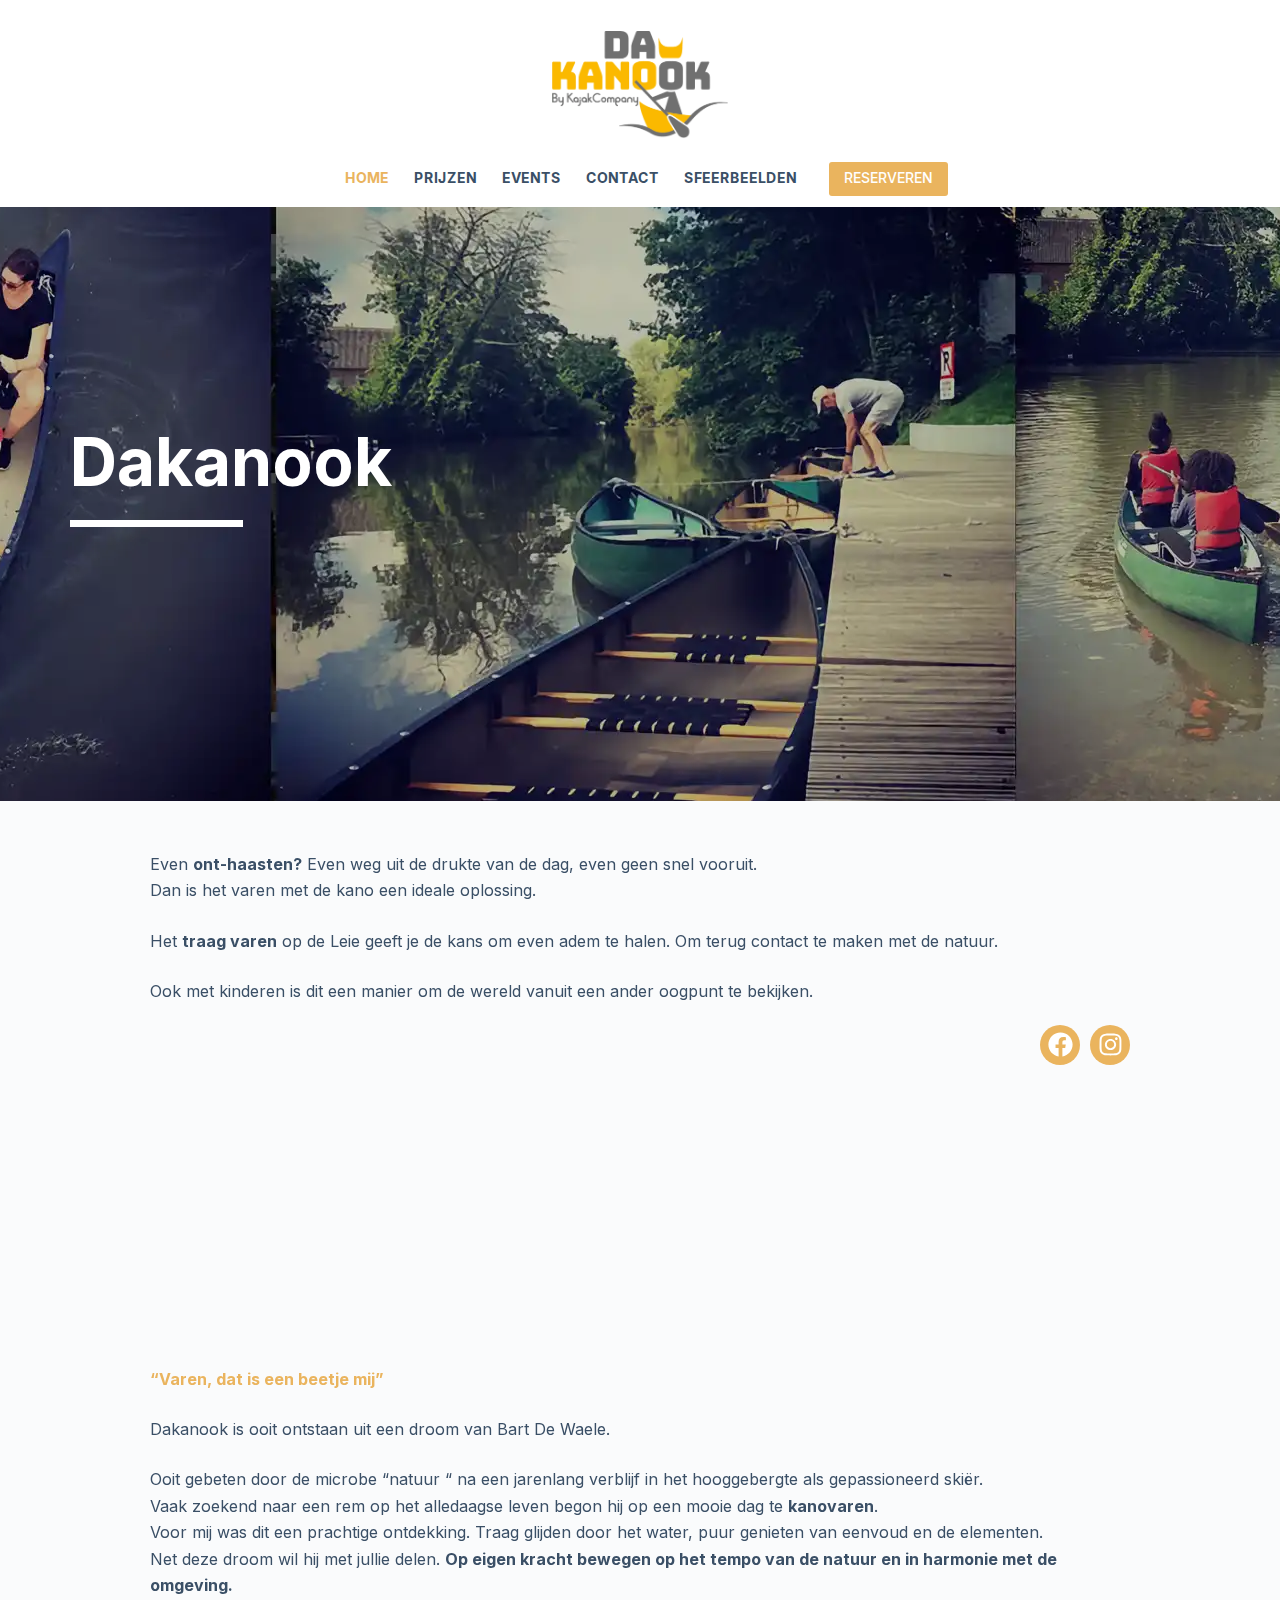
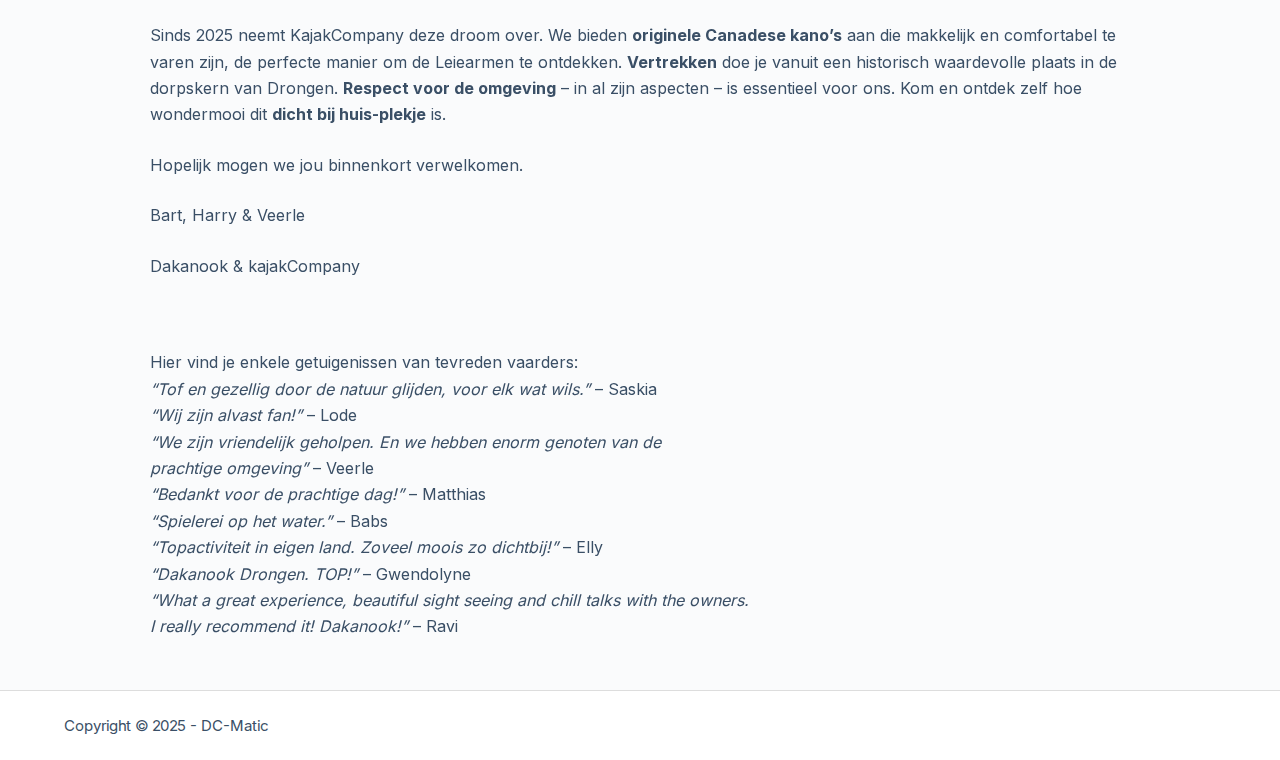
==== commit 6c5d0669: "sdf" ====
--- a/index.html
+++ b/index.html
@@ -9,59 +9,59 @@
 	<title>Dakanook &#8211; By Kaja Company</title>
 <meta name="robots" content="max-image-preview:large">
 	<style>img:is([sizes="auto" i], [sizes^="auto," i]) { contain-intrinsic-size: 3000px 1500px }</style>
-	<link rel="alternate" type="application/rss+xml" title="Dakanook &raquo; feed" href="https://farysdemos.github.io/kano/feed/">
-<link rel="alternate" type="application/rss+xml" title="Dakanook &raquo; reactiesfeed" href="https://farysdemos.github.io/kano/comments/feed/">
-<link rel="stylesheet" id="blocksy-dynamic-global-css" href="https://farysdemos.github.io/kano/wp-content/uploads/blocksy/css/global.css?ver=74023" media="all">
+	<link rel="alternate" type="application/rss+xml" title="Dakanook &raquo; feed" href="https://dcmaticshare.github.io/kano/feed/">
+<link rel="alternate" type="application/rss+xml" title="Dakanook &raquo; reactiesfeed" href="https://dcmaticshare.github.io/kano/comments/feed/">
+<link rel="stylesheet" id="blocksy-dynamic-global-css" href="https://dcmaticshare.github.io/kano/wp-content/uploads/blocksy/css/global.css?ver=74023" media="all">
 <link rel="stylesheet" id="twb-open-sans-css" href="https://fonts.googleapis.com/css?family=Open+Sans%3A300%2C400%2C500%2C600%2C700%2C800&#038;display=swap&#038;ver=6.7.2" media="all">
-<link rel="stylesheet" id="twbbwg-global-css" href="https://farysdemos.github.io/kano/wp-content/plugins/photo-gallery/booster/assets/css/global.css?ver=1.0.0" media="all">
+<link rel="stylesheet" id="twbbwg-global-css" href="https://dcmaticshare.github.io/kano/wp-content/plugins/photo-gallery/booster/assets/css/global.css?ver=1.0.0" media="all">
 <style id="global-styles-inline-css">:root{--wp--preset--aspect-ratio--square: 1;--wp--preset--aspect-ratio--4-3: 4/3;--wp--preset--aspect-ratio--3-4: 3/4;--wp--preset--aspect-ratio--3-2: 3/2;--wp--preset--aspect-ratio--2-3: 2/3;--wp--preset--aspect-ratio--16-9: 16/9;--wp--preset--aspect-ratio--9-16: 9/16;--wp--preset--color--black: #000000;--wp--preset--color--cyan-bluish-gray: #abb8c3;--wp--preset--color--white: #ffffff;--wp--preset--color--pale-pink: #f78da7;--wp--preset--color--vivid-red: #cf2e2e;--wp--preset--color--luminous-vivid-orange: #ff6900;--wp--preset--color--luminous-vivid-amber: #fcb900;--wp--preset--color--light-green-cyan: #7bdcb5;--wp--preset--color--vivid-green-cyan: #00d084;--wp--preset--color--pale-cyan-blue: #8ed1fc;--wp--preset--color--vivid-cyan-blue: #0693e3;--wp--preset--color--vivid-purple: #9b51e0;--wp--preset--color--palette-color-1: var(--theme-palette-color-1, #EAB45E);--wp--preset--color--palette-color-2: var(--theme-palette-color-2, #5A5A5A);--wp--preset--color--palette-color-3: var(--theme-palette-color-3, #3A4F66);--wp--preset--color--palette-color-4: var(--theme-palette-color-4, #192a3d);--wp--preset--color--palette-color-5: var(--theme-palette-color-5, #e1e8ed);--wp--preset--color--palette-color-6: var(--theme-palette-color-6, #f2f5f7);--wp--preset--color--palette-color-7: var(--theme-palette-color-7, #FAFBFC);--wp--preset--color--palette-color-8: var(--theme-palette-color-8, #ffffff);--wp--preset--gradient--vivid-cyan-blue-to-vivid-purple: linear-gradient(135deg,rgba(6,147,227,1) 0%,rgb(155,81,224) 100%);--wp--preset--gradient--light-green-cyan-to-vivid-green-cyan: linear-gradient(135deg,rgb(122,220,180) 0%,rgb(0,208,130) 100%);--wp--preset--gradient--luminous-vivid-amber-to-luminous-vivid-orange: linear-gradient(135deg,rgba(252,185,0,1) 0%,rgba(255,105,0,1) 100%);--wp--preset--gradient--luminous-vivid-orange-to-vivid-red: linear-gradient(135deg,rgba(255,105,0,1) 0%,rgb(207,46,46) 100%);--wp--preset--gradient--very-light-gray-to-cyan-bluish-gray: linear-gradient(135deg,rgb(238,238,238) 0%,rgb(169,184,195) 100%);--wp--preset--gradient--cool-to-warm-spectrum: linear-gradient(135deg,rgb(74,234,220) 0%,rgb(151,120,209) 20%,rgb(207,42,186) 40%,rgb(238,44,130) 60%,rgb(251,105,98) 80%,rgb(254,248,76) 100%);--wp--preset--gradient--blush-light-purple: linear-gradient(135deg,rgb(255,206,236) 0%,rgb(152,150,240) 100%);--wp--preset--gradient--blush-bordeaux: linear-gradient(135deg,rgb(254,205,165) 0%,rgb(254,45,45) 50%,rgb(107,0,62) 100%);--wp--preset--gradient--luminous-dusk: linear-gradient(135deg,rgb(255,203,112) 0%,rgb(199,81,192) 50%,rgb(65,88,208) 100%);--wp--preset--gradient--pale-ocean: linear-gradient(135deg,rgb(255,245,203) 0%,rgb(182,227,212) 50%,rgb(51,167,181) 100%);--wp--preset--gradient--electric-grass: linear-gradient(135deg,rgb(202,248,128) 0%,rgb(113,206,126) 100%);--wp--preset--gradient--midnight: linear-gradient(135deg,rgb(2,3,129) 0%,rgb(40,116,252) 100%);--wp--preset--gradient--juicy-peach: linear-gradient(to right, #ffecd2 0%, #fcb69f 100%);--wp--preset--gradient--young-passion: linear-gradient(to right, #ff8177 0%, #ff867a 0%, #ff8c7f 21%, #f99185 52%, #cf556c 78%, #b12a5b 100%);--wp--preset--gradient--true-sunset: linear-gradient(to right, #fa709a 0%, #fee140 100%);--wp--preset--gradient--morpheus-den: linear-gradient(to top, #30cfd0 0%, #330867 100%);--wp--preset--gradient--plum-plate: linear-gradient(135deg, #667eea 0%, #764ba2 100%);--wp--preset--gradient--aqua-splash: linear-gradient(15deg, #13547a 0%, #80d0c7 100%);--wp--preset--gradient--love-kiss: linear-gradient(to top, #ff0844 0%, #ffb199 100%);--wp--preset--gradient--new-retrowave: linear-gradient(to top, #3b41c5 0%, #a981bb 49%, #ffc8a9 100%);--wp--preset--gradient--plum-bath: linear-gradient(to top, #cc208e 0%, #6713d2 100%);--wp--preset--gradient--high-flight: linear-gradient(to right, #0acffe 0%, #495aff 100%);--wp--preset--gradient--teen-party: linear-gradient(-225deg, #FF057C 0%, #8D0B93 50%, #321575 100%);--wp--preset--gradient--fabled-sunset: linear-gradient(-225deg, #231557 0%, #44107A 29%, #FF1361 67%, #FFF800 100%);--wp--preset--gradient--arielle-smile: radial-gradient(circle 248px at center, #16d9e3 0%, #30c7ec 47%, #46aef7 100%);--wp--preset--gradient--itmeo-branding: linear-gradient(180deg, #2af598 0%, #009efd 100%);--wp--preset--gradient--deep-blue: linear-gradient(to right, #6a11cb 0%, #2575fc 100%);--wp--preset--gradient--strong-bliss: linear-gradient(to right, #f78ca0 0%, #f9748f 19%, #fd868c 60%, #fe9a8b 100%);--wp--preset--gradient--sweet-period: linear-gradient(to top, #3f51b1 0%, #5a55ae 13%, #7b5fac 25%, #8f6aae 38%, #a86aa4 50%, #cc6b8e 62%, #f18271 75%, #f3a469 87%, #f7c978 100%);--wp--preset--gradient--purple-division: linear-gradient(to top, #7028e4 0%, #e5b2ca 100%);--wp--preset--gradient--cold-evening: linear-gradient(to top, #0c3483 0%, #a2b6df 100%, #6b8cce 100%, #a2b6df 100%);--wp--preset--gradient--mountain-rock: linear-gradient(to right, #868f96 0%, #596164 100%);--wp--preset--gradient--desert-hump: linear-gradient(to top, #c79081 0%, #dfa579 100%);--wp--preset--gradient--ethernal-constance: linear-gradient(to top, #09203f 0%, #537895 100%);--wp--preset--gradient--happy-memories: linear-gradient(-60deg, #ff5858 0%, #f09819 100%);--wp--preset--gradient--grown-early: linear-gradient(to top, #0ba360 0%, #3cba92 100%);--wp--preset--gradient--morning-salad: linear-gradient(-225deg, #B7F8DB 0%, #50A7C2 100%);--wp--preset--gradient--night-call: linear-gradient(-225deg, #AC32E4 0%, #7918F2 48%, #4801FF 100%);--wp--preset--gradient--mind-crawl: linear-gradient(-225deg, #473B7B 0%, #3584A7 51%, #30D2BE 100%);--wp--preset--gradient--angel-care: linear-gradient(-225deg, #FFE29F 0%, #FFA99F 48%, #FF719A 100%);--wp--preset--gradient--juicy-cake: linear-gradient(to top, #e14fad 0%, #f9d423 100%);--wp--preset--gradient--rich-metal: linear-gradient(to right, #d7d2cc 0%, #304352 100%);--wp--preset--gradient--mole-hall: linear-gradient(-20deg, #616161 0%, #9bc5c3 100%);--wp--preset--gradient--cloudy-knoxville: linear-gradient(120deg, #fdfbfb 0%, #ebedee 100%);--wp--preset--gradient--soft-grass: linear-gradient(to top, #c1dfc4 0%, #deecdd 100%);--wp--preset--gradient--saint-petersburg: linear-gradient(135deg, #f5f7fa 0%, #c3cfe2 100%);--wp--preset--gradient--everlasting-sky: linear-gradient(135deg, #fdfcfb 0%, #e2d1c3 100%);--wp--preset--gradient--kind-steel: linear-gradient(-20deg, #e9defa 0%, #fbfcdb 100%);--wp--preset--gradient--over-sun: linear-gradient(60deg, #abecd6 0%, #fbed96 100%);--wp--preset--gradient--premium-white: linear-gradient(to top, #d5d4d0 0%, #d5d4d0 1%, #eeeeec 31%, #efeeec 75%, #e9e9e7 100%);--wp--preset--gradient--clean-mirror: linear-gradient(45deg, #93a5cf 0%, #e4efe9 100%);--wp--preset--gradient--wild-apple: linear-gradient(to top, #d299c2 0%, #fef9d7 100%);--wp--preset--gradient--snow-again: linear-gradient(to top, #e6e9f0 0%, #eef1f5 100%);--wp--preset--gradient--confident-cloud: linear-gradient(to top, #dad4ec 0%, #dad4ec 1%, #f3e7e9 100%);--wp--preset--gradient--glass-water: linear-gradient(to top, #dfe9f3 0%, white 100%);--wp--preset--gradient--perfect-white: linear-gradient(-225deg, #E3FDF5 0%, #FFE6FA 100%);--wp--preset--font-size--small: 13px;--wp--preset--font-size--medium: 20px;--wp--preset--font-size--large: clamp(22px, 1.375rem + ((1vw - 3.2px) * 0.625), 30px);--wp--preset--font-size--x-large: clamp(30px, 1.875rem + ((1vw - 3.2px) * 1.563), 50px);--wp--preset--font-size--xx-large: clamp(45px, 2.813rem + ((1vw - 3.2px) * 2.734), 80px);--wp--preset--spacing--20: 0.44rem;--wp--preset--spacing--30: 0.67rem;--wp--preset--spacing--40: 1rem;--wp--preset--spacing--50: 1.5rem;--wp--preset--spacing--60: 2.25rem;--wp--preset--spacing--70: 3.38rem;--wp--preset--spacing--80: 5.06rem;--wp--preset--shadow--natural: 6px 6px 9px rgba(0, 0, 0, 0.2);--wp--preset--shadow--deep: 12px 12px 50px rgba(0, 0, 0, 0.4);--wp--preset--shadow--sharp: 6px 6px 0px rgba(0, 0, 0, 0.2);--wp--preset--shadow--outlined: 6px 6px 0px -3px rgba(255, 255, 255, 1), 6px 6px rgba(0, 0, 0, 1);--wp--preset--shadow--crisp: 6px 6px 0px rgba(0, 0, 0, 1);}:root { --wp--style--global--content-size: var(--theme-block-max-width);--wp--style--global--wide-size: var(--theme-block-wide-max-width); }:where(body) { margin: 0; }.wp-site-blocks > .alignleft { float: left; margin-right: 2em; }.wp-site-blocks > .alignright { float: right; margin-left: 2em; }.wp-site-blocks > .aligncenter { justify-content: center; margin-left: auto; margin-right: auto; }:where(.wp-site-blocks) > * { margin-block-start: var(--theme-content-spacing); margin-block-end: 0; }:where(.wp-site-blocks) > :first-child { margin-block-start: 0; }:where(.wp-site-blocks) > :last-child { margin-block-end: 0; }:root { --wp--style--block-gap: var(--theme-content-spacing); }:root :where(.is-layout-flow) > :first-child{margin-block-start: 0;}:root :where(.is-layout-flow) > :last-child{margin-block-end: 0;}:root :where(.is-layout-flow) > *{margin-block-start: var(--theme-content-spacing);margin-block-end: 0;}:root :where(.is-layout-constrained) > :first-child{margin-block-start: 0;}:root :where(.is-layout-constrained) > :last-child{margin-block-end: 0;}:root :where(.is-layout-constrained) > *{margin-block-start: var(--theme-content-spacing);margin-block-end: 0;}:root :where(.is-layout-flex){gap: var(--theme-content-spacing);}:root :where(.is-layout-grid){gap: var(--theme-content-spacing);}.is-layout-flow > .alignleft{float: left;margin-inline-start: 0;margin-inline-end: 2em;}.is-layout-flow > .alignright{float: right;margin-inline-start: 2em;margin-inline-end: 0;}.is-layout-flow > .aligncenter{margin-left: auto !important;margin-right: auto !important;}.is-layout-constrained > .alignleft{float: left;margin-inline-start: 0;margin-inline-end: 2em;}.is-layout-constrained > .alignright{float: right;margin-inline-start: 2em;margin-inline-end: 0;}.is-layout-constrained > .aligncenter{margin-left: auto !important;margin-right: auto !important;}.is-layout-constrained > :where(:not(.alignleft):not(.alignright):not(.alignfull)){max-width: var(--wp--style--global--content-size);margin-left: auto !important;margin-right: auto !important;}.is-layout-constrained > .alignwide{max-width: var(--wp--style--global--wide-size);}body .is-layout-flex{display: flex;}.is-layout-flex{flex-wrap: wrap;align-items: center;}.is-layout-flex > :is(*, div){margin: 0;}body .is-layout-grid{display: grid;}.is-layout-grid > :is(*, div){margin: 0;}body{padding-top: 0px;padding-right: 0px;padding-bottom: 0px;padding-left: 0px;}.has-black-color{color: var(--wp--preset--color--black) !important;}.has-cyan-bluish-gray-color{color: var(--wp--preset--color--cyan-bluish-gray) !important;}.has-white-color{color: var(--wp--preset--color--white) !important;}.has-pale-pink-color{color: var(--wp--preset--color--pale-pink) !important;}.has-vivid-red-color{color: var(--wp--preset--color--vivid-red) !important;}.has-luminous-vivid-orange-color{color: var(--wp--preset--color--luminous-vivid-orange) !important;}.has-luminous-vivid-amber-color{color: var(--wp--preset--color--luminous-vivid-amber) !important;}.has-light-green-cyan-color{color: var(--wp--preset--color--light-green-cyan) !important;}.has-vivid-green-cyan-color{color: var(--wp--preset--color--vivid-green-cyan) !important;}.has-pale-cyan-blue-color{color: var(--wp--preset--color--pale-cyan-blue) !important;}.has-vivid-cyan-blue-color{color: var(--wp--preset--color--vivid-cyan-blue) !important;}.has-vivid-purple-color{color: var(--wp--preset--color--vivid-purple) !important;}.has-palette-color-1-color{color: var(--wp--preset--color--palette-color-1) !important;}.has-palette-color-2-color{color: var(--wp--preset--color--palette-color-2) !important;}.has-palette-color-3-color{color: var(--wp--preset--color--palette-color-3) !important;}.has-palette-color-4-color{color: var(--wp--preset--color--palette-color-4) !important;}.has-palette-color-5-color{color: var(--wp--preset--color--palette-color-5) !important;}.has-palette-color-6-color{color: var(--wp--preset--color--palette-color-6) !important;}.has-palette-color-7-color{color: var(--wp--preset--color--palette-color-7) !important;}.has-palette-color-8-color{color: var(--wp--preset--color--palette-color-8) !important;}.has-black-background-color{background-color: var(--wp--preset--color--black) !important;}.has-cyan-bluish-gray-background-color{background-color: var(--wp--preset--color--cyan-bluish-gray) !important;}.has-white-background-color{background-color: var(--wp--preset--color--white) !important;}.has-pale-pink-background-color{background-color: var(--wp--preset--color--pale-pink) !important;}.has-vivid-red-background-color{background-color: var(--wp--preset--color--vivid-red) !important;}.has-luminous-vivid-orange-background-color{background-color: var(--wp--preset--color--luminous-vivid-orange) !important;}.has-luminous-vivid-amber-background-color{background-color: var(--wp--preset--color--luminous-vivid-amber) !important;}.has-light-green-cyan-background-color{background-color: var(--wp--preset--color--light-green-cyan) !important;}.has-vivid-green-cyan-background-color{background-color: var(--wp--preset--color--vivid-green-cyan) !important;}.has-pale-cyan-blue-background-color{background-color: var(--wp--preset--color--pale-cyan-blue) !important;}.has-vivid-cyan-blue-background-color{background-color: var(--wp--preset--color--vivid-cyan-blue) !important;}.has-vivid-purple-background-color{background-color: var(--wp--preset--color--vivid-purple) !important;}.has-palette-color-1-background-color{background-color: var(--wp--preset--color--palette-color-1) !important;}.has-palette-color-2-background-color{background-color: var(--wp--preset--color--palette-color-2) !important;}.has-palette-color-3-background-color{background-color: var(--wp--preset--color--palette-color-3) !important;}.has-palette-color-4-background-color{background-color: var(--wp--preset--color--palette-color-4) !important;}.has-palette-color-5-background-color{background-color: var(--wp--preset--color--palette-color-5) !important;}.has-palette-color-6-background-color{background-color: var(--wp--preset--color--palette-color-6) !important;}.has-palette-color-7-background-color{background-color: var(--wp--preset--color--palette-color-7) !important;}.has-palette-color-8-background-color{background-color: var(--wp--preset--color--palette-color-8) !important;}.has-black-border-color{border-color: var(--wp--preset--color--black) !important;}.has-cyan-bluish-gray-border-color{border-color: var(--wp--preset--color--cyan-bluish-gray) !important;}.has-white-border-color{border-color: var(--wp--preset--color--white) !important;}.has-pale-pink-border-color{border-color: var(--wp--preset--color--pale-pink) !important;}.has-vivid-red-border-color{border-color: var(--wp--preset--color--vivid-red) !important;}.has-luminous-vivid-orange-border-color{border-color: var(--wp--preset--color--luminous-vivid-orange) !important;}.has-luminous-vivid-amber-border-color{border-color: var(--wp--preset--color--luminous-vivid-amber) !important;}.has-light-green-cyan-border-color{border-color: var(--wp--preset--color--light-green-cyan) !important;}.has-vivid-green-cyan-border-color{border-color: var(--wp--preset--color--vivid-green-cyan) !important;}.has-pale-cyan-blue-border-color{border-color: var(--wp--preset--color--pale-cyan-blue) !important;}.has-vivid-cyan-blue-border-color{border-color: var(--wp--preset--color--vivid-cyan-blue) !important;}.has-vivid-purple-border-color{border-color: var(--wp--preset--color--vivid-purple) !important;}.has-palette-color-1-border-color{border-color: var(--wp--preset--color--palette-color-1) !important;}.has-palette-color-2-border-color{border-color: var(--wp--preset--color--palette-color-2) !important;}.has-palette-color-3-border-color{border-color: var(--wp--preset--color--palette-color-3) !important;}.has-palette-color-4-border-color{border-color: var(--wp--preset--color--palette-color-4) !important;}.has-palette-color-5-border-color{border-color: var(--wp--preset--color--palette-color-5) !important;}.has-palette-color-6-border-color{border-color: var(--wp--preset--color--palette-color-6) !important;}.has-palette-color-7-border-color{border-color: var(--wp--preset--color--palette-color-7) !important;}.has-palette-color-8-border-color{border-color: var(--wp--preset--color--palette-color-8) !important;}.has-vivid-cyan-blue-to-vivid-purple-gradient-background{background: var(--wp--preset--gradient--vivid-cyan-blue-to-vivid-purple) !important;}.has-light-green-cyan-to-vivid-green-cyan-gradient-background{background: var(--wp--preset--gradient--light-green-cyan-to-vivid-green-cyan) !important;}.has-luminous-vivid-amber-to-luminous-vivid-orange-gradient-background{background: var(--wp--preset--gradient--luminous-vivid-amber-to-luminous-vivid-orange) !important;}.has-luminous-vivid-orange-to-vivid-red-gradient-background{background: var(--wp--preset--gradient--luminous-vivid-orange-to-vivid-red) !important;}.has-very-light-gray-to-cyan-bluish-gray-gradient-background{background: var(--wp--preset--gradient--very-light-gray-to-cyan-bluish-gray) !important;}.has-cool-to-warm-spectrum-gradient-background{background: var(--wp--preset--gradient--cool-to-warm-spectrum) !important;}.has-blush-light-purple-gradient-background{background: var(--wp--preset--gradient--blush-light-purple) !important;}.has-blush-bordeaux-gradient-background{background: var(--wp--preset--gradient--blush-bordeaux) !important;}.has-luminous-dusk-gradient-background{background: var(--wp--preset--gradient--luminous-dusk) !important;}.has-pale-ocean-gradient-background{background: var(--wp--preset--gradient--pale-ocean) !important;}.has-electric-grass-gradient-background{background: var(--wp--preset--gradient--electric-grass) !important;}.has-midnight-gradient-background{background: var(--wp--preset--gradient--midnight) !important;}.has-juicy-peach-gradient-background{background: var(--wp--preset--gradient--juicy-peach) !important;}.has-young-passion-gradient-background{background: var(--wp--preset--gradient--young-passion) !important;}.has-true-sunset-gradient-background{background: var(--wp--preset--gradient--true-sunset) !important;}.has-morpheus-den-gradient-background{background: var(--wp--preset--gradient--morpheus-den) !important;}.has-plum-plate-gradient-background{background: var(--wp--preset--gradient--plum-plate) !important;}.has-aqua-splash-gradient-background{background: var(--wp--preset--gradient--aqua-splash) !important;}.has-love-kiss-gradient-background{background: var(--wp--preset--gradient--love-kiss) !important;}.has-new-retrowave-gradient-background{background: var(--wp--preset--gradient--new-retrowave) !important;}.has-plum-bath-gradient-background{background: var(--wp--preset--gradient--plum-bath) !important;}.has-high-flight-gradient-background{background: var(--wp--preset--gradient--high-flight) !important;}.has-teen-party-gradient-background{background: var(--wp--preset--gradient--teen-party) !important;}.has-fabled-sunset-gradient-background{background: var(--wp--preset--gradient--fabled-sunset) !important;}.has-arielle-smile-gradient-background{background: var(--wp--preset--gradient--arielle-smile) !important;}.has-itmeo-branding-gradient-background{background: var(--wp--preset--gradient--itmeo-branding) !important;}.has-deep-blue-gradient-background{background: var(--wp--preset--gradient--deep-blue) !important;}.has-strong-bliss-gradient-background{background: var(--wp--preset--gradient--strong-bliss) !important;}.has-sweet-period-gradient-background{background: var(--wp--preset--gradient--sweet-period) !important;}.has-purple-division-gradient-background{background: var(--wp--preset--gradient--purple-division) !important;}.has-cold-evening-gradient-background{background: var(--wp--preset--gradient--cold-evening) !important;}.has-mountain-rock-gradient-background{background: var(--wp--preset--gradient--mountain-rock) !important;}.has-desert-hump-gradient-background{background: var(--wp--preset--gradient--desert-hump) !important;}.has-ethernal-constance-gradient-background{background: var(--wp--preset--gradient--ethernal-constance) !important;}.has-happy-memories-gradient-background{background: var(--wp--preset--gradient--happy-memories) !important;}.has-grown-early-gradient-background{background: var(--wp--preset--gradient--grown-early) !important;}.has-morning-salad-gradient-background{background: var(--wp--preset--gradient--morning-salad) !important;}.has-night-call-gradient-background{background: var(--wp--preset--gradient--night-call) !important;}.has-mind-crawl-gradient-background{background: var(--wp--preset--gradient--mind-crawl) !important;}.has-angel-care-gradient-background{background: var(--wp--preset--gradient--angel-care) !important;}.has-juicy-cake-gradient-background{background: var(--wp--preset--gradient--juicy-cake) !important;}.has-rich-metal-gradient-background{background: var(--wp--preset--gradient--rich-metal) !important;}.has-mole-hall-gradient-background{background: var(--wp--preset--gradient--mole-hall) !important;}.has-cloudy-knoxville-gradient-background{background: var(--wp--preset--gradient--cloudy-knoxville) !important;}.has-soft-grass-gradient-background{background: var(--wp--preset--gradient--soft-grass) !important;}.has-saint-petersburg-gradient-background{background: var(--wp--preset--gradient--saint-petersburg) !important;}.has-everlasting-sky-gradient-background{background: var(--wp--preset--gradient--everlasting-sky) !important;}.has-kind-steel-gradient-background{background: var(--wp--preset--gradient--kind-steel) !important;}.has-over-sun-gradient-background{background: var(--wp--preset--gradient--over-sun) !important;}.has-premium-white-gradient-background{background: var(--wp--preset--gradient--premium-white) !important;}.has-clean-mirror-gradient-background{background: var(--wp--preset--gradient--clean-mirror) !important;}.has-wild-apple-gradient-background{background: var(--wp--preset--gradient--wild-apple) !important;}.has-snow-again-gradient-background{background: var(--wp--preset--gradient--snow-again) !important;}.has-confident-cloud-gradient-background{background: var(--wp--preset--gradient--confident-cloud) !important;}.has-glass-water-gradient-background{background: var(--wp--preset--gradient--glass-water) !important;}.has-perfect-white-gradient-background{background: var(--wp--preset--gradient--perfect-white) !important;}.has-small-font-size{font-size: var(--wp--preset--font-size--small) !important;}.has-medium-font-size{font-size: var(--wp--preset--font-size--medium) !important;}.has-large-font-size{font-size: var(--wp--preset--font-size--large) !important;}.has-x-large-font-size{font-size: var(--wp--preset--font-size--x-large) !important;}.has-xx-large-font-size{font-size: var(--wp--preset--font-size--xx-large) !important;}
 :root :where(.wp-block-pullquote){font-size: clamp(0.984em, 0.984rem + ((1vw - 0.2em) * 0.645), 1.5em);line-height: 1.6;}</style>
-<link rel="stylesheet" id="contact-form-7-css" href="https://farysdemos.github.io/kano/wp-content/plugins/contact-form-7/includes/css/styles.css?ver=6.0.6" media="all">
-<link rel="stylesheet" id="bwg_fonts-css" href="https://farysdemos.github.io/kano/wp-content/plugins/photo-gallery/css/bwg-fonts/fonts.css?ver=0.0.1" media="all">
-<link rel="stylesheet" id="sumoselect-css" href="https://farysdemos.github.io/kano/wp-content/plugins/photo-gallery/css/sumoselect.min.css?ver=3.4.6" media="all">
-<link rel="stylesheet" id="mCustomScrollbar-css" href="https://farysdemos.github.io/kano/wp-content/plugins/photo-gallery/css/jquery.mCustomScrollbar.min.css?ver=3.1.5" media="all">
+<link rel="stylesheet" id="contact-form-7-css" href="https://dcmaticshare.github.io/kano/wp-content/plugins/contact-form-7/includes/css/styles.css?ver=6.0.6" media="all">
+<link rel="stylesheet" id="bwg_fonts-css" href="https://dcmaticshare.github.io/kano/wp-content/plugins/photo-gallery/css/bwg-fonts/fonts.css?ver=0.0.1" media="all">
+<link rel="stylesheet" id="sumoselect-css" href="https://dcmaticshare.github.io/kano/wp-content/plugins/photo-gallery/css/sumoselect.min.css?ver=3.4.6" media="all">
+<link rel="stylesheet" id="mCustomScrollbar-css" href="https://dcmaticshare.github.io/kano/wp-content/plugins/photo-gallery/css/jquery.mCustomScrollbar.min.css?ver=3.1.5" media="all">
 <link rel="stylesheet" id="bwg_googlefonts-css" href="https://fonts.googleapis.com/css?family=Ubuntu&#038;subset=greek,latin,greek-ext,vietnamese,cyrillic-ext,latin-ext,cyrillic" media="all">
-<link rel="stylesheet" id="bwg_frontend-css" href="https://farysdemos.github.io/kano/wp-content/plugins/photo-gallery/css/styles.min.css?ver=1.8.35" media="all">
-<link rel="stylesheet" id="blocksy-fonts-font-source-google-css" href="https://farysdemos.github.io/kano/wp-content/uploads/fonts/0c6ec1a12c791c783fe83d43e2b782f8/font.css?v=1744283185" media="all">
-<link rel="stylesheet" id="ct-main-styles-css" href="https://farysdemos.github.io/kano/wp-content/themes/blocksy/static/bundle/main.min.css?ver=2.0.95" media="all">
-<link rel="stylesheet" id="ct-page-title-styles-css" href="https://farysdemos.github.io/kano/wp-content/themes/blocksy/static/bundle/page-title.min.css?ver=2.0.95" media="all">
-<link rel="stylesheet" id="ct-elementor-styles-css" href="https://farysdemos.github.io/kano/wp-content/themes/blocksy/static/bundle/elementor-frontend.min.css?ver=2.0.95" media="all">
-<link rel="stylesheet" id="ct-cf-7-styles-css" href="https://farysdemos.github.io/kano/wp-content/themes/blocksy/static/bundle/cf-7.min.css?ver=2.0.95" media="all">
-<link rel="stylesheet" id="elementor-frontend-css" href="https://farysdemos.github.io/kano/wp-content/plugins/elementor/assets/css/frontend.min.css?ver=3.28.3" media="all">
-<link rel="stylesheet" id="elementor-post-10-css" href="https://farysdemos.github.io/kano/wp-content/uploads/elementor/css/post-10.css?ver=1744374078" media="all">
-<link rel="stylesheet" id="e-animation-fadeInUp-css" href="https://farysdemos.github.io/kano/wp-content/plugins/elementor/assets/lib/animations/styles/fadeInUp.min.css?ver=3.28.3" media="all">
-<link rel="stylesheet" id="widget-heading-css" href="https://farysdemos.github.io/kano/wp-content/plugins/elementor/assets/css/widget-heading.min.css?ver=3.28.3" media="all">
-<link rel="stylesheet" id="e-animation-fadeInLeft-css" href="https://farysdemos.github.io/kano/wp-content/plugins/elementor/assets/lib/animations/styles/fadeInLeft.min.css?ver=3.28.3" media="all">
-<link rel="stylesheet" id="widget-divider-css" href="https://farysdemos.github.io/kano/wp-content/plugins/elementor/assets/css/widget-divider.min.css?ver=3.28.3" media="all">
-<link rel="stylesheet" id="e-animation-fadeIn-css" href="https://farysdemos.github.io/kano/wp-content/plugins/elementor/assets/lib/animations/styles/fadeIn.min.css?ver=3.28.3" media="all">
-<link rel="stylesheet" id="swiper-css" href="https://farysdemos.github.io/kano/wp-content/plugins/elementor/assets/lib/swiper/v8/css/swiper.min.css?ver=8.4.5" media="all">
-<link rel="stylesheet" id="e-swiper-css" href="https://farysdemos.github.io/kano/wp-content/plugins/elementor/assets/css/conditionals/e-swiper.min.css?ver=3.28.3" media="all">
-<link rel="stylesheet" id="widget-social-icons-css" href="https://farysdemos.github.io/kano/wp-content/plugins/elementor/assets/css/widget-social-icons.min.css?ver=3.28.3" media="all">
-<link rel="stylesheet" id="e-apple-webkit-css" href="https://farysdemos.github.io/kano/wp-content/plugins/elementor/assets/css/conditionals/apple-webkit.min.css?ver=3.28.3" media="all">
-<link rel="stylesheet" id="elementor-post-6-css" href="https://farysdemos.github.io/kano/wp-content/uploads/elementor/css/post-6.css?ver=1744374078" media="all">
-<link rel="stylesheet" id="elementor-gf-local-roboto-css" href="https://farysdemos.github.io/kano/wp-content/uploads/elementor/google-fonts/css/roboto.css?ver=1744228127" media="all">
-<link rel="stylesheet" id="elementor-gf-local-robotoslab-css" href="https://farysdemos.github.io/kano/wp-content/uploads/elementor/google-fonts/css/robotoslab.css?ver=1744228137" media="all">
-<script src="https://farysdemos.github.io/kano/wp-includes/js/jquery/jquery.min.js?ver=3.7.1" id="jquery-core-js"></script>
-<script src="https://farysdemos.github.io/kano/wp-includes/js/jquery/jquery-migrate.min.js?ver=3.4.1" id="jquery-migrate-js"></script>
-<script src="https://farysdemos.github.io/kano/wp-content/plugins/photo-gallery/booster/assets/js/circle-progress.js?ver=1.2.2" id="twbbwg-circle-js"></script>
-<script id="twbbwg-global-js-extra">var twb = {"nonce":"1f96a338ce","ajax_url":"https:\/\/farysdemos.github.io\/kano\/wp-admin\/admin-ajax.php","plugin_url":"https:\/\/farysdemos.github.io\/kano\/wp-content\/plugins\/photo-gallery\/booster","href":"https:\/\/farysdemos.github.io\/kano\/wp-admin\/admin.php?page=twbbwg_photo-gallery"};
-var twb = {"nonce":"1f96a338ce","ajax_url":"https:\/\/farysdemos.github.io\/kano\/wp-admin\/admin-ajax.php","plugin_url":"https:\/\/farysdemos.github.io\/kano\/wp-content\/plugins\/photo-gallery\/booster","href":"https:\/\/farysdemos.github.io\/kano\/wp-admin\/admin.php?page=twbbwg_photo-gallery"};</script>
-<script src="https://farysdemos.github.io/kano/wp-content/plugins/photo-gallery/booster/assets/js/global.js?ver=1.0.0" id="twbbwg-global-js"></script>
-<script src="https://farysdemos.github.io/kano/wp-content/plugins/photo-gallery/js/jquery.sumoselect.min.js?ver=3.4.6" id="sumoselect-js"></script>
-<script src="https://farysdemos.github.io/kano/wp-content/plugins/photo-gallery/js/tocca.min.js?ver=2.0.9" id="bwg_mobile-js"></script>
-<script src="https://farysdemos.github.io/kano/wp-content/plugins/photo-gallery/js/jquery.mCustomScrollbar.concat.min.js?ver=3.1.5" id="mCustomScrollbar-js"></script>
-<script src="https://farysdemos.github.io/kano/wp-content/plugins/photo-gallery/js/jquery.fullscreen.min.js?ver=0.6.0" id="jquery-fullscreen-js"></script>
-<script id="bwg_frontend-js-extra">var bwg_objectsL10n = {"bwg_field_required":"field is required.","bwg_mail_validation":"This is not a valid email address.","bwg_search_result":"There are no images matching your search.","bwg_select_tag":"Select Tag","bwg_order_by":"Order By","bwg_search":"Search","bwg_show_ecommerce":"Show Ecommerce","bwg_hide_ecommerce":"Hide Ecommerce","bwg_show_comments":"Show Comments","bwg_hide_comments":"Hide Comments","bwg_restore":"Restore","bwg_maximize":"Maximize","bwg_fullscreen":"Fullscreen","bwg_exit_fullscreen":"Exit Fullscreen","bwg_search_tag":"SEARCH...","bwg_tag_no_match":"No tags found","bwg_all_tags_selected":"All tags selected","bwg_tags_selected":"tags selected","play":"Play","pause":"Pause","is_pro":"","bwg_play":"Play","bwg_pause":"Pause","bwg_hide_info":"Hide info","bwg_show_info":"Show info","bwg_hide_rating":"Hide rating","bwg_show_rating":"Show rating","ok":"Ok","cancel":"Cancel","select_all":"Select all","lazy_load":"0","lazy_loader":"https:\/\/farysdemos.github.io\/kano\/wp-content\/plugins\/photo-gallery\/images\/ajax_loader.png","front_ajax":"0","bwg_tag_see_all":"see all tags","bwg_tag_see_less":"see less tags"};</script>
-<script src="https://farysdemos.github.io/kano/wp-content/plugins/photo-gallery/js/scripts.min.js?ver=1.8.35" id="bwg_frontend-js"></script>
-<link rel="https://api.w.org/" href="https://farysdemos.github.io/kano/wp-json/">
-<link rel="alternate" title="JSON" type="application/json" href="https://farysdemos.github.io/kano/wp-json/wp/v2/pages/6">
-<link rel="EditURI" type="application/rsd+xml" title="RSD" href="https://farysdemos.github.io/kano/xmlrpc.php?rsd">
+<link rel="stylesheet" id="bwg_frontend-css" href="https://dcmaticshare.github.io/kano/wp-content/plugins/photo-gallery/css/styles.min.css?ver=1.8.35" media="all">
+<link rel="stylesheet" id="blocksy-fonts-font-source-google-css" href="https://dcmaticshare.github.io/kano/wp-content/uploads/fonts/0c6ec1a12c791c783fe83d43e2b782f8/font.css?v=1744283185" media="all">
+<link rel="stylesheet" id="ct-main-styles-css" href="https://dcmaticshare.github.io/kano/wp-content/themes/blocksy/static/bundle/main.min.css?ver=2.0.95" media="all">
+<link rel="stylesheet" id="ct-page-title-styles-css" href="https://dcmaticshare.github.io/kano/wp-content/themes/blocksy/static/bundle/page-title.min.css?ver=2.0.95" media="all">
+<link rel="stylesheet" id="ct-elementor-styles-css" href="https://dcmaticshare.github.io/kano/wp-content/themes/blocksy/static/bundle/elementor-frontend.min.css?ver=2.0.95" media="all">
+<link rel="stylesheet" id="ct-cf-7-styles-css" href="https://dcmaticshare.github.io/kano/wp-content/themes/blocksy/static/bundle/cf-7.min.css?ver=2.0.95" media="all">
+<link rel="stylesheet" id="elementor-frontend-css" href="https://dcmaticshare.github.io/kano/wp-content/plugins/elementor/assets/css/frontend.min.css?ver=3.28.3" media="all">
+<link rel="stylesheet" id="elementor-post-10-css" href="https://dcmaticshare.github.io/kano/wp-content/uploads/elementor/css/post-10.css?ver=1744374078" media="all">
+<link rel="stylesheet" id="e-animation-fadeInUp-css" href="https://dcmaticshare.github.io/kano/wp-content/plugins/elementor/assets/lib/animations/styles/fadeInUp.min.css?ver=3.28.3" media="all">
+<link rel="stylesheet" id="widget-heading-css" href="https://dcmaticshare.github.io/kano/wp-content/plugins/elementor/assets/css/widget-heading.min.css?ver=3.28.3" media="all">
+<link rel="stylesheet" id="e-animation-fadeInLeft-css" href="https://dcmaticshare.github.io/kano/wp-content/plugins/elementor/assets/lib/animations/styles/fadeInLeft.min.css?ver=3.28.3" media="all">
+<link rel="stylesheet" id="widget-divider-css" href="https://dcmaticshare.github.io/kano/wp-content/plugins/elementor/assets/css/widget-divider.min.css?ver=3.28.3" media="all">
+<link rel="stylesheet" id="e-animation-fadeIn-css" href="https://dcmaticshare.github.io/kano/wp-content/plugins/elementor/assets/lib/animations/styles/fadeIn.min.css?ver=3.28.3" media="all">
+<link rel="stylesheet" id="swiper-css" href="https://dcmaticshare.github.io/kano/wp-content/plugins/elementor/assets/lib/swiper/v8/css/swiper.min.css?ver=8.4.5" media="all">
+<link rel="stylesheet" id="e-swiper-css" href="https://dcmaticshare.github.io/kano/wp-content/plugins/elementor/assets/css/conditionals/e-swiper.min.css?ver=3.28.3" media="all">
+<link rel="stylesheet" id="widget-social-icons-css" href="https://dcmaticshare.github.io/kano/wp-content/plugins/elementor/assets/css/widget-social-icons.min.css?ver=3.28.3" media="all">
+<link rel="stylesheet" id="e-apple-webkit-css" href="https://dcmaticshare.github.io/kano/wp-content/plugins/elementor/assets/css/conditionals/apple-webkit.min.css?ver=3.28.3" media="all">
+<link rel="stylesheet" id="elementor-post-6-css" href="https://dcmaticshare.github.io/kano/wp-content/uploads/elementor/css/post-6.css?ver=1744374078" media="all">
+<link rel="stylesheet" id="elementor-gf-local-roboto-css" href="https://dcmaticshare.github.io/kano/wp-content/uploads/elementor/google-fonts/css/roboto.css?ver=1744228127" media="all">
+<link rel="stylesheet" id="elementor-gf-local-robotoslab-css" href="https://dcmaticshare.github.io/kano/wp-content/uploads/elementor/google-fonts/css/robotoslab.css?ver=1744228137" media="all">
+<script src="https://dcmaticshare.github.io/kano/wp-includes/js/jquery/jquery.min.js?ver=3.7.1" id="jquery-core-js"></script>
+<script src="https://dcmaticshare.github.io/kano/wp-includes/js/jquery/jquery-migrate.min.js?ver=3.4.1" id="jquery-migrate-js"></script>
+<script src="https://dcmaticshare.github.io/kano/wp-content/plugins/photo-gallery/booster/assets/js/circle-progress.js?ver=1.2.2" id="twbbwg-circle-js"></script>
+<script id="twbbwg-global-js-extra">var twb = {"nonce":"1f96a338ce","ajax_url":"https:\/\/dcmaticshare.github.io\/kano\/wp-admin\/admin-ajax.php","plugin_url":"https:\/\/dcmaticshare.github.io\/kano\/wp-content\/plugins\/photo-gallery\/booster","href":"https:\/\/dcmaticshare.github.io\/kano\/wp-admin\/admin.php?page=twbbwg_photo-gallery"};
+var twb = {"nonce":"1f96a338ce","ajax_url":"https:\/\/dcmaticshare.github.io\/kano\/wp-admin\/admin-ajax.php","plugin_url":"https:\/\/dcmaticshare.github.io\/kano\/wp-content\/plugins\/photo-gallery\/booster","href":"https:\/\/dcmaticshare.github.io\/kano\/wp-admin\/admin.php?page=twbbwg_photo-gallery"};</script>
+<script src="https://dcmaticshare.github.io/kano/wp-content/plugins/photo-gallery/booster/assets/js/global.js?ver=1.0.0" id="twbbwg-global-js"></script>
+<script src="https://dcmaticshare.github.io/kano/wp-content/plugins/photo-gallery/js/jquery.sumoselect.min.js?ver=3.4.6" id="sumoselect-js"></script>
+<script src="https://dcmaticshare.github.io/kano/wp-content/plugins/photo-gallery/js/tocca.min.js?ver=2.0.9" id="bwg_mobile-js"></script>
+<script src="https://dcmaticshare.github.io/kano/wp-content/plugins/photo-gallery/js/jquery.mCustomScrollbar.concat.min.js?ver=3.1.5" id="mCustomScrollbar-js"></script>
+<script src="https://dcmaticshare.github.io/kano/wp-content/plugins/photo-gallery/js/jquery.fullscreen.min.js?ver=0.6.0" id="jquery-fullscreen-js"></script>
+<script id="bwg_frontend-js-extra">var bwg_objectsL10n = {"bwg_field_required":"field is required.","bwg_mail_validation":"This is not a valid email address.","bwg_search_result":"There are no images matching your search.","bwg_select_tag":"Select Tag","bwg_order_by":"Order By","bwg_search":"Search","bwg_show_ecommerce":"Show Ecommerce","bwg_hide_ecommerce":"Hide Ecommerce","bwg_show_comments":"Show Comments","bwg_hide_comments":"Hide Comments","bwg_restore":"Restore","bwg_maximize":"Maximize","bwg_fullscreen":"Fullscreen","bwg_exit_fullscreen":"Exit Fullscreen","bwg_search_tag":"SEARCH...","bwg_tag_no_match":"No tags found","bwg_all_tags_selected":"All tags selected","bwg_tags_selected":"tags selected","play":"Play","pause":"Pause","is_pro":"","bwg_play":"Play","bwg_pause":"Pause","bwg_hide_info":"Hide info","bwg_show_info":"Show info","bwg_hide_rating":"Hide rating","bwg_show_rating":"Show rating","ok":"Ok","cancel":"Cancel","select_all":"Select all","lazy_load":"0","lazy_loader":"https:\/\/dcmaticshare.github.io\/kano\/wp-content\/plugins\/photo-gallery\/images\/ajax_loader.png","front_ajax":"0","bwg_tag_see_all":"see all tags","bwg_tag_see_less":"see less tags"};</script>
+<script src="https://dcmaticshare.github.io/kano/wp-content/plugins/photo-gallery/js/scripts.min.js?ver=1.8.35" id="bwg_frontend-js"></script>
+<link rel="https://api.w.org/" href="https://dcmaticshare.github.io/kano/wp-json/">
+<link rel="alternate" title="JSON" type="application/json" href="https://dcmaticshare.github.io/kano/wp-json/wp/v2/pages/6">
+<link rel="EditURI" type="application/rsd+xml" title="RSD" href="https://dcmaticshare.github.io/kano/xmlrpc.php?rsd">
 <meta name="generator" content="WordPress 6.7.2">
-<link rel="canonical" href="https://farysdemos.github.io/kano/">
-<link rel="shortlink" href="https://farysdemos.github.io/kano/">
-<link rel="alternate" title="oEmbed (JSON)" type="application/json+oembed" href="https://farysdemos.github.io/kano/wp-json/oembed/1.0/embed?url=http%3A%2F%2Fhttps%3A%2F%2Ffarysdemos.github.io%2Fkano%2F">
-<link rel="alternate" title="oEmbed (XML)" type="text/xml+oembed" href="https://farysdemos.github.io/kano/wp-json/oembed/1.0/embed?url=http%3A%2F%2Fhttps%3A%2F%2Ffarysdemos.github.io%2Fkano%2F#038;format=xml">
-<noscript><link rel="stylesheet" href="https://farysdemos.github.io/kano/wp-content/themes/blocksy/static/bundle/no-scripts.min.css" type="text/css"></noscript>
+<link rel="canonical" href="https://dcmaticshare.github.io/kano/">
+<link rel="shortlink" href="https://dcmaticshare.github.io/kano/">
+<link rel="alternate" title="oEmbed (JSON)" type="application/json+oembed" href="https://dcmaticshare.github.io/kano/wp-json/oembed/1.0/embed?url=http%3A%2F%2Fhttps%3A%2F%2Fdcmaticshare.github.io%2Fkano%2F">
+<link rel="alternate" title="oEmbed (XML)" type="text/xml+oembed" href="https://dcmaticshare.github.io/kano/wp-json/oembed/1.0/embed?url=http%3A%2F%2Fhttps%3A%2F%2Fdcmaticshare.github.io%2Fkano%2F#038;format=xml">
+<noscript><link rel="stylesheet" href="https://dcmaticshare.github.io/kano/wp-content/themes/blocksy/static/bundle/no-scripts.min.css" type="text/css"></noscript>
 <meta name="generator" content="Elementor 3.28.3; features: e_font_icon_svg, additional_custom_breakpoints, e_local_google_fonts, e_element_cache; settings: css_print_method-external, google_font-enabled, font_display-swap">
 			<style>.e-con.e-parent:nth-of-type(n+4):not(.e-lazyloaded):not(.e-no-lazyload),
 				.e-con.e-parent:nth-of-type(n+4):not(.e-lazyloaded):not(.e-no-lazyload) * {
@@ -82,10 +82,10 @@
 			<script src="https://book.vloot.app/dist/embed.js"></script>
 <script>var vlootEmbedConfig = {
         'company': 'dakanook'
-    }</script><link rel="icon" href="https://farysdemos.github.io/kano/wp-content/uploads/2025/04/2025-Logo-Dakanook-1-150x150.webp" sizes="32x32">
-<link rel="icon" href="https://farysdemos.github.io/kano/wp-content/uploads/2025/04/2025-Logo-Dakanook-1.webp" sizes="192x192">
-<link rel="apple-touch-icon" href="https://farysdemos.github.io/kano/wp-content/uploads/2025/04/2025-Logo-Dakanook-1.webp">
-<meta name="msapplication-TileImage" content="https://farysdemos.github.io/kano/wp-content/uploads/2025/04/2025-Logo-Dakanook-1.webp">
+    }</script><link rel="icon" href="https://dcmaticshare.github.io/kano/wp-content/uploads/2025/04/2025-Logo-Dakanook-1-150x150.webp" sizes="32x32">
+<link rel="icon" href="https://dcmaticshare.github.io/kano/wp-content/uploads/2025/04/2025-Logo-Dakanook-1.webp" sizes="192x192">
+<link rel="apple-touch-icon" href="https://dcmaticshare.github.io/kano/wp-content/uploads/2025/04/2025-Logo-Dakanook-1.webp">
+<meta name="msapplication-TileImage" content="https://dcmaticshare.github.io/kano/wp-content/uploads/2025/04/2025-Logo-Dakanook-1.webp">
 		<style id="wp-custom-css">/* Google recaptcha to left */
 
 .grecaptcha-badge {
@@ -117,11 +117,11 @@
 <nav class="mobile-menu menu-container" data-id="mobile-menu" data-interaction="click" data-toggle-type="type-1" data-submenu-dots="yes" aria-label="Main menu">
 
 	<ul id="menu-main-menu-1" class="">
-<li class="menu-item menu-item-type-post_type menu-item-object-page menu-item-home current-menu-item page_item page-item-6 current_page_item menu-item-32"><a href="https://farysdemos.github.io/kano/" aria-current="page" class="ct-menu-link">Home</a></li>
-<li class="menu-item menu-item-type-post_type menu-item-object-page menu-item-35"><a href="https://farysdemos.github.io/kano/prijzen/" class="ct-menu-link">Prijzen</a></li>
-<li class="menu-item menu-item-type-post_type menu-item-object-page menu-item-34"><a href="https://farysdemos.github.io/kano/events/" class="ct-menu-link">Events</a></li>
-<li class="menu-item menu-item-type-post_type menu-item-object-page menu-item-33"><a href="https://farysdemos.github.io/kano/contact/" class="ct-menu-link">Contact</a></li>
-<li class="menu-item menu-item-type-post_type menu-item-object-page menu-item-36"><a href="https://farysdemos.github.io/kano/sfeerbeelden/" class="ct-menu-link">Sfeerbeelden</a></li>
+<li class="menu-item menu-item-type-post_type menu-item-object-page menu-item-home current-menu-item page_item page-item-6 current_page_item menu-item-32"><a href="https://dcmaticshare.github.io/kano/" aria-current="page" class="ct-menu-link">Home</a></li>
+<li class="menu-item menu-item-type-post_type menu-item-object-page menu-item-35"><a href="https://dcmaticshare.github.io/kano/prijzen/" class="ct-menu-link">Prijzen</a></li>
+<li class="menu-item menu-item-type-post_type menu-item-object-page menu-item-34"><a href="https://dcmaticshare.github.io/kano/events/" class="ct-menu-link">Events</a></li>
+<li class="menu-item menu-item-type-post_type menu-item-object-page menu-item-33"><a href="https://dcmaticshare.github.io/kano/contact/" class="ct-menu-link">Contact</a></li>
+<li class="menu-item menu-item-type-post_type menu-item-object-page menu-item-36"><a href="https://dcmaticshare.github.io/kano/sfeerbeelden/" class="ct-menu-link">Sfeerbeelden</a></li>
 </ul></nav>
 
 </div></div>
@@ -131,7 +131,7 @@
 <div data-row="top" data-column-set="1"><div class="ct-container"><div data-column="middle"><div data-items="">
 <div class="site-branding" data-id="logo" itemscope="itemscope" itemtype="https://schema.org/Organization">
 
-			<a href="https://farysdemos.github.io/kano/" class="site-logo-container" rel="home" itemprop="url"><img fetchpriority="high" width="2200" height="1343" src="https://farysdemos.github.io/kano/wp-content/uploads/2025/04/2025-Logo-Dakanook.webp" class="default-logo" alt="2025-Logo-Dakanook" decoding="async" srcset="https://farysdemos.github.io/kano/wp-content/uploads/2025/04/2025-Logo-Dakanook.webp 2200w, https://farysdemos.github.io/kano/wp-content/uploads/2025/04/2025-Logo-Dakanook-300x183.webp 300w, https://farysdemos.github.io/kano/wp-content/uploads/2025/04/2025-Logo-Dakanook-1024x625.webp 1024w, https://farysdemos.github.io/kano/wp-content/uploads/2025/04/2025-Logo-Dakanook-768x469.webp 768w, https://farysdemos.github.io/kano/wp-content/uploads/2025/04/2025-Logo-Dakanook-1536x938.webp 1536w, https://farysdemos.github.io/kano/wp-content/uploads/2025/04/2025-Logo-Dakanook-2048x1250.webp 2048w" sizes="(max-width: 2200px) 100vw, 2200px"></a>	
+			<a href="https://dcmaticshare.github.io/kano/" class="site-logo-container" rel="home" itemprop="url"><img fetchpriority="high" width="2200" height="1343" src="https://dcmaticshare.github.io/kano/wp-content/uploads/2025/04/2025-Logo-Dakanook.webp" class="default-logo" alt="2025-Logo-Dakanook" decoding="async" srcset="https://dcmaticshare.github.io/kano/wp-content/uploads/2025/04/2025-Logo-Dakanook.webp 2200w, https://dcmaticshare.github.io/kano/wp-content/uploads/2025/04/2025-Logo-Dakanook-300x183.webp 300w, https://dcmaticshare.github.io/kano/wp-content/uploads/2025/04/2025-Logo-Dakanook-1024x625.webp 1024w, https://dcmaticshare.github.io/kano/wp-content/uploads/2025/04/2025-Logo-Dakanook-768x469.webp 768w, https://dcmaticshare.github.io/kano/wp-content/uploads/2025/04/2025-Logo-Dakanook-1536x938.webp 1536w, https://dcmaticshare.github.io/kano/wp-content/uploads/2025/04/2025-Logo-Dakanook-2048x1250.webp 2048w" sizes="(max-width: 2200px) 100vw, 2200px"></a>	
 	</div>
 
 </div></div></div></div>
@@ -139,11 +139,11 @@
 <nav id="header-menu-1" class="header-menu-1 menu-container" data-id="menu" data-interaction="hover" data-menu="type-1" data-dropdown="type-1:simple" data-responsive="no" itemscope="" itemtype="https://schema.org/SiteNavigationElement" aria-label="Main menu">
 
 	<ul id="menu-main-menu" class="menu">
-<li id="menu-item-32" class="menu-item menu-item-type-post_type menu-item-object-page menu-item-home current-menu-item page_item page-item-6 current_page_item menu-item-32"><a href="https://farysdemos.github.io/kano/" aria-current="page" class="ct-menu-link">Home</a></li>
-<li id="menu-item-35" class="menu-item menu-item-type-post_type menu-item-object-page menu-item-35"><a href="https://farysdemos.github.io/kano/prijzen/" class="ct-menu-link">Prijzen</a></li>
-<li id="menu-item-34" class="menu-item menu-item-type-post_type menu-item-object-page menu-item-34"><a href="https://farysdemos.github.io/kano/events/" class="ct-menu-link">Events</a></li>
-<li id="menu-item-33" class="menu-item menu-item-type-post_type menu-item-object-page menu-item-33"><a href="https://farysdemos.github.io/kano/contact/" class="ct-menu-link">Contact</a></li>
-<li id="menu-item-36" class="menu-item menu-item-type-post_type menu-item-object-page menu-item-36"><a href="https://farysdemos.github.io/kano/sfeerbeelden/" class="ct-menu-link">Sfeerbeelden</a></li>
+<li id="menu-item-32" class="menu-item menu-item-type-post_type menu-item-object-page menu-item-home current-menu-item page_item page-item-6 current_page_item menu-item-32"><a href="https://dcmaticshare.github.io/kano/" aria-current="page" class="ct-menu-link">Home</a></li>
+<li id="menu-item-35" class="menu-item menu-item-type-post_type menu-item-object-page menu-item-35"><a href="https://dcmaticshare.github.io/kano/prijzen/" class="ct-menu-link">Prijzen</a></li>
+<li id="menu-item-34" class="menu-item menu-item-type-post_type menu-item-object-page menu-item-34"><a href="https://dcmaticshare.github.io/kano/events/" class="ct-menu-link">Events</a></li>
+<li id="menu-item-33" class="menu-item menu-item-type-post_type menu-item-object-page menu-item-33"><a href="https://dcmaticshare.github.io/kano/contact/" class="ct-menu-link">Contact</a></li>
+<li id="menu-item-36" class="menu-item menu-item-type-post_type menu-item-object-page menu-item-36"><a href="https://dcmaticshare.github.io/kano/sfeerbeelden/" class="ct-menu-link">Sfeerbeelden</a></li>
 </ul></nav>
 
 
@@ -157,7 +157,7 @@
 <div data-column="start" data-placements="1"><div data-items="primary">
 <div class="site-branding" data-id="logo">
 
-			<a href="https://farysdemos.github.io/kano/" class="site-logo-container" rel="home" itemprop="url"><img fetchpriority="high" width="2200" height="1343" src="https://farysdemos.github.io/kano/wp-content/uploads/2025/04/2025-Logo-Dakanook.webp" class="default-logo" alt="2025-Logo-Dakanook" decoding="async" srcset="https://farysdemos.github.io/kano/wp-content/uploads/2025/04/2025-Logo-Dakanook.webp 2200w, https://farysdemos.github.io/kano/wp-content/uploads/2025/04/2025-Logo-Dakanook-300x183.webp 300w, https://farysdemos.github.io/kano/wp-content/uploads/2025/04/2025-Logo-Dakanook-1024x625.webp 1024w, https://farysdemos.github.io/kano/wp-content/uploads/2025/04/2025-Logo-Dakanook-768x469.webp 768w, https://farysdemos.github.io/kano/wp-content/uploads/2025/04/2025-Logo-Dakanook-1536x938.webp 1536w, https://farysdemos.github.io/kano/wp-content/uploads/2025/04/2025-Logo-Dakanook-2048x1250.webp 2048w" sizes="(max-width: 2200px) 100vw, 2200px"></a>	
+			<a href="https://dcmaticshare.github.io/kano/" class="site-logo-container" rel="home" itemprop="url"><img fetchpriority="high" width="2200" height="1343" src="https://dcmaticshare.github.io/kano/wp-content/uploads/2025/04/2025-Logo-Dakanook.webp" class="default-logo" alt="2025-Logo-Dakanook" decoding="async" srcset="https://dcmaticshare.github.io/kano/wp-content/uploads/2025/04/2025-Logo-Dakanook.webp 2200w, https://dcmaticshare.github.io/kano/wp-content/uploads/2025/04/2025-Logo-Dakanook-300x183.webp 300w, https://dcmaticshare.github.io/kano/wp-content/uploads/2025/04/2025-Logo-Dakanook-1024x625.webp 1024w, https://dcmaticshare.github.io/kano/wp-content/uploads/2025/04/2025-Logo-Dakanook-768x469.webp 768w, https://dcmaticshare.github.io/kano/wp-content/uploads/2025/04/2025-Logo-Dakanook-1536x938.webp 1536w, https://dcmaticshare.github.io/kano/wp-content/uploads/2025/04/2025-Logo-Dakanook-2048x1250.webp 2048w" sizes="(max-width: 2200px) 100vw, 2200px"></a>	
 	</div>
 
 </div></div>
@@ -178,7 +178,7 @@
 	<main id="main" class="site-main hfeed">
 
 				<div data-elementor-type="wp-page" data-elementor-id="6" class="elementor elementor-6">
-				<div class="elementor-element elementor-element-2b69abe1 e-flex e-con-boxed elementor-invisible e-con e-parent" data-id="2b69abe1" data-element_type="container" data-settings="{&quot;background_background&quot;:&quot;slideshow&quot;,&quot;animation&quot;:&quot;fadeIn&quot;,&quot;background_slideshow_gallery&quot;:[{&quot;id&quot;:&quot;44&quot;,&quot;url&quot;:&quot;https:\/\/farysdemos.github.io\/kano\/wp-content\/uploads\/2025\/04\/Hero-1.webp&quot;},{&quot;id&quot;:&quot;45&quot;,&quot;url&quot;:&quot;https:\/\/farysdemos.github.io\/kano\/wp-content\/uploads\/2025\/04\/Hero-2.webp&quot;},{&quot;id&quot;:&quot;52&quot;,&quot;url&quot;:&quot;https:\/\/farysdemos.github.io\/kano\/wp-content\/uploads\/2025\/04\/Hero-3.webp&quot;},{&quot;id&quot;:&quot;53&quot;,&quot;url&quot;:&quot;https:\/\/farysdemos.github.io\/kano\/wp-content\/uploads\/2025\/04\/Hero-4.webp&quot;},{&quot;id&quot;:&quot;54&quot;,&quot;url&quot;:&quot;https:\/\/farysdemos.github.io\/kano\/wp-content\/uploads\/2025\/04\/Hero-5.webp&quot;},{&quot;id&quot;:&quot;55&quot;,&quot;url&quot;:&quot;https:\/\/farysdemos.github.io\/kano\/wp-content\/uploads\/2025\/04\/Hero-6.webp&quot;},{&quot;id&quot;:&quot;56&quot;,&quot;url&quot;:&quot;https:\/\/farysdemos.github.io\/kano\/wp-content\/uploads\/2025\/04\/Hero-7.webp&quot;},{&quot;id&quot;:&quot;57&quot;,&quot;url&quot;:&quot;https:\/\/farysdemos.github.io\/kano\/wp-content\/uploads\/2025\/04\/Hero-8.webp&quot;}],&quot;background_slideshow_slide_duration&quot;:&quot;4000&quot;,&quot;background_slideshow_transition_duration&quot;:&quot;1000&quot;,&quot;background_slideshow_slide_transition&quot;:&quot;slide_left&quot;,&quot;background_slideshow_loop&quot;:&quot;yes&quot;}">
+				<div class="elementor-element elementor-element-2b69abe1 e-flex e-con-boxed elementor-invisible e-con e-parent" data-id="2b69abe1" data-element_type="container" data-settings="{&quot;background_background&quot;:&quot;slideshow&quot;,&quot;animation&quot;:&quot;fadeIn&quot;,&quot;background_slideshow_gallery&quot;:[{&quot;id&quot;:&quot;44&quot;,&quot;url&quot;:&quot;https:\/\/dcmaticshare.github.io\/kano\/wp-content\/uploads\/2025\/04\/Hero-1.webp&quot;},{&quot;id&quot;:&quot;45&quot;,&quot;url&quot;:&quot;https:\/\/dcmaticshare.github.io\/kano\/wp-content\/uploads\/2025\/04\/Hero-2.webp&quot;},{&quot;id&quot;:&quot;52&quot;,&quot;url&quot;:&quot;https:\/\/dcmaticshare.github.io\/kano\/wp-content\/uploads\/2025\/04\/Hero-3.webp&quot;},{&quot;id&quot;:&quot;53&quot;,&quot;url&quot;:&quot;https:\/\/dcmaticshare.github.io\/kano\/wp-content\/uploads\/2025\/04\/Hero-4.webp&quot;},{&quot;id&quot;:&quot;54&quot;,&quot;url&quot;:&quot;https:\/\/dcmaticshare.github.io\/kano\/wp-content\/uploads\/2025\/04\/Hero-5.webp&quot;},{&quot;id&quot;:&quot;55&quot;,&quot;url&quot;:&quot;https:\/\/dcmaticshare.github.io\/kano\/wp-content\/uploads\/2025\/04\/Hero-6.webp&quot;},{&quot;id&quot;:&quot;56&quot;,&quot;url&quot;:&quot;https:\/\/dcmaticshare.github.io\/kano\/wp-content\/uploads\/2025\/04\/Hero-7.webp&quot;},{&quot;id&quot;:&quot;57&quot;,&quot;url&quot;:&quot;https:\/\/dcmaticshare.github.io\/kano\/wp-content\/uploads\/2025\/04\/Hero-8.webp&quot;}],&quot;background_slideshow_slide_duration&quot;:&quot;4000&quot;,&quot;background_slideshow_transition_duration&quot;:&quot;1000&quot;,&quot;background_slideshow_slide_transition&quot;:&quot;slide_left&quot;,&quot;background_slideshow_loop&quot;:&quot;yes&quot;}">
 					<div class="e-con-inner">
 				<div class="elementor-element elementor-element-72ab4328 elementor-invisible elementor-widget elementor-widget-heading" data-id="72ab4328" data-element_type="widget" data-settings="{&quot;_animation&quot;:&quot;fadeInUp&quot;,&quot;_animation_delay&quot;:&quot;100&quot;}" data-widget_type="heading.default">
 				<div class="elementor-widget-container">
@@ -282,12 +282,12 @@
 				events.forEach( ( event ) => {
 					document.addEventListener( event, lazyloadRunObserver );
 				} );</script>
-			<script src="https://farysdemos.github.io/kano/wp-includes/js/dist/hooks.min.js?ver=4d63a3d491d11ffd8ac6" id="wp-hooks-js"></script>
-<script src="https://farysdemos.github.io/kano/wp-includes/js/dist/i18n.min.js?ver=5e580eb46a90c2b997e6" id="wp-i18n-js"></script>
+			<script src="https://dcmaticshare.github.io/kano/wp-includes/js/dist/hooks.min.js?ver=4d63a3d491d11ffd8ac6" id="wp-hooks-js"></script>
+<script src="https://dcmaticshare.github.io/kano/wp-includes/js/dist/i18n.min.js?ver=5e580eb46a90c2b997e6" id="wp-i18n-js"></script>
 <script id="wp-i18n-js-after">
 wp.i18n.setLocaleData( { 'text directionltr': [ 'ltr' ] } );
 </script>
-<script src="https://farysdemos.github.io/kano/wp-content/plugins/contact-form-7/includes/swv/js/index.js?ver=6.0.6" id="swv-js"></script>
+<script src="https://dcmaticshare.github.io/kano/wp-content/plugins/contact-form-7/includes/swv/js/index.js?ver=6.0.6" id="swv-js"></script>
 <script id="contact-form-7-js-translations">( function( domain, translations ) {
 	var localeData = translations.locale_data[ domain ] || translations.locale_data.messages;
 	localeData[""].domain = domain;
@@ -295,19 +295,19 @@
 } )( "contact-form-7", {"translation-revision-date":"2025-02-18 09:11:36+0000","generator":"GlotPress\/4.0.1","domain":"messages","locale_data":{"messages":{"":{"domain":"messages","plural-forms":"nplurals=2; plural=n != 1;","lang":"nl_BE"},"This contact form is placed in the wrong place.":["Dit contactformulier staat op de verkeerde plek."],"Error:":["Fout:"]}},"comment":{"reference":"includes\/js\/index.js"}} );</script>
 <script id="contact-form-7-js-before">var wpcf7 = {
     "api": {
-        "root": "https:\/\/farysdemos.github.io\/kano\/wp-json\/",
+        "root": "https:\/\/dcmaticshare.github.io\/kano\/wp-json\/",
         "namespace": "contact-form-7\/v1"
     }
 };</script>
-<script src="https://farysdemos.github.io/kano/wp-content/plugins/contact-form-7/includes/js/index.js?ver=6.0.6" id="contact-form-7-js"></script>
-<script id="ct-scripts-js-extra">var ct_localizations = {"ajax_url":"https:\/\/farysdemos.github.io\/kano\/wp-admin\/admin-ajax.php","public_url":"https:\/\/farysdemos.github.io\/kano\/wp-content\/themes\/blocksy\/static\/bundle\/","rest_url":"https:\/\/farysdemos.github.io\/kano\/wp-json\/","search_url":"https:\/\/farysdemos.github.io\/kano\/search\/QUERY_STRING\/","show_more_text":"Show more","more_text":"More","search_live_results":"Search results","search_live_no_results":"No results","search_live_no_result":"No results","search_live_one_result":"You got %s result. Please press Tab to select it.","search_live_many_results":"You got %s results. Please press Tab to select one.","clipboard_copied":"Copied!","clipboard_failed":"Failed to Copy","expand_submenu":"Expand dropdown menu","collapse_submenu":"Collapse dropdown menu","dynamic_js_chunks":[{"id":"blocksy_sticky_header","selector":"header [data-sticky]","url":"https:\/\/farysdemos.github.io\/kano\/wp-content\/plugins\/blocksy-companion\/static\/bundle\/sticky.js?ver=2.0.95"}],"dynamic_styles":{"lazy_load":"https:\/\/farysdemos.github.io\/kano\/wp-content\/themes\/blocksy\/static\/bundle\/non-critical-styles.min.css?ver=2.0.95","search_lazy":"https:\/\/farysdemos.github.io\/kano\/wp-content\/themes\/blocksy\/static\/bundle\/non-critical-search-styles.min.css?ver=2.0.95","back_to_top":"https:\/\/farysdemos.github.io\/kano\/wp-content\/themes\/blocksy\/static\/bundle\/back-to-top.min.css?ver=2.0.95"},"dynamic_styles_selectors":[{"selector":".ct-header-cart, #woo-cart-panel","url":"https:\/\/farysdemos.github.io\/kano\/wp-content\/themes\/blocksy\/static\/bundle\/cart-header-element-lazy.min.css?ver=2.0.95"},{"selector":".flexy","url":"https:\/\/farysdemos.github.io\/kano\/wp-content\/themes\/blocksy\/static\/bundle\/flexy.min.css?ver=2.0.95"},{"selector":"#account-modal","url":"https:\/\/farysdemos.github.io\/kano\/wp-content\/plugins\/blocksy-companion\/static\/bundle\/header-account-modal-lazy.min.css?ver=2.0.95"},{"selector":".ct-header-account","url":"https:\/\/farysdemos.github.io\/kano\/wp-content\/plugins\/blocksy-companion\/static\/bundle\/header-account-dropdown-lazy.min.css?ver=2.0.95"}]};</script>
-<script src="https://farysdemos.github.io/kano/wp-content/themes/blocksy/static/bundle/main.js?ver=2.0.95" id="ct-scripts-js"></script>
-<script src="https://farysdemos.github.io/kano/wp-content/plugins/elementor/assets/lib/swiper/v8/swiper.min.js?ver=8.4.5" id="swiper-js"></script>
-<script src="https://farysdemos.github.io/kano/wp-content/plugins/elementor/assets/js/webpack.runtime.min.js?ver=3.28.3" id="elementor-webpack-runtime-js"></script>
-<script src="https://farysdemos.github.io/kano/wp-content/plugins/elementor/assets/js/frontend-modules.min.js?ver=3.28.3" id="elementor-frontend-modules-js"></script>
-<script src="https://farysdemos.github.io/kano/wp-includes/js/jquery/ui/core.min.js?ver=1.13.3" id="jquery-ui-core-js"></script>
-<script id="elementor-frontend-js-before">var elementorFrontendConfig = {"environmentMode":{"edit":false,"wpPreview":false,"isScriptDebug":false},"i18n":{"shareOnFacebook":"Delen op Facebook","shareOnTwitter":"Delen op Twitter","pinIt":"Pin dit","download":"Downloaden","downloadImage":"Download afbeelding","fullscreen":"Volledig scherm","zoom":"Zoom","share":"Delen","playVideo":"Video afspelen","previous":"Vorige","next":"Volgende","close":"Sluiten","a11yCarouselPrevSlideMessage":"Vorige slide","a11yCarouselNextSlideMessage":"Volgende slide","a11yCarouselFirstSlideMessage":"Ga naar de eerste slide","a11yCarouselLastSlideMessage":"Ga naar de laatste slide","a11yCarouselPaginationBulletMessage":"Ga naar de slide"},"is_rtl":false,"breakpoints":{"xs":0,"sm":480,"md":768,"lg":1025,"xl":1440,"xxl":1600},"responsive":{"breakpoints":{"mobile":{"label":"Mobiel portretmodus","value":767,"default_value":767,"direction":"max","is_enabled":true},"mobile_extra":{"label":"Mobiel landschapsmodus","value":880,"default_value":880,"direction":"max","is_enabled":false},"tablet":{"label":"Tablet portretmodus","value":1024,"default_value":1024,"direction":"max","is_enabled":true},"tablet_extra":{"label":"Tablet landschapsmodus","value":1200,"default_value":1200,"direction":"max","is_enabled":false},"laptop":{"label":"Laptop","value":1366,"default_value":1366,"direction":"max","is_enabled":false},"widescreen":{"label":"Breedbeeld","value":2400,"default_value":2400,"direction":"min","is_enabled":false}},"hasCustomBreakpoints":false},"version":"3.28.3","is_static":false,"experimentalFeatures":{"e_font_icon_svg":true,"additional_custom_breakpoints":true,"container":true,"e_local_google_fonts":true,"nested-elements":true,"editor_v2":true,"e_element_cache":true,"home_screen":true,"launchpad-checklist":true},"urls":{"assets":"https:\/\/farysdemos.github.io\/kano\/wp-content\/plugins\/elementor\/assets\/","ajaxurl":"https:\/\/farysdemos.github.io\/kano\/wp-admin\/admin-ajax.php","uploadUrl":"https:\/\/farysdemos.github.io\/kano\/wp-content\/uploads"},"nonces":{"floatingButtonsClickTracking":"bff8b24519"},"swiperClass":"swiper","settings":{"page":[],"editorPreferences":[]},"kit":{"active_breakpoints":["viewport_mobile","viewport_tablet"],"global_image_lightbox":"yes","lightbox_enable_counter":"yes","lightbox_enable_fullscreen":"yes","lightbox_enable_zoom":"yes","lightbox_enable_share":"yes","lightbox_title_src":"title","lightbox_description_src":"description"},"post":{"id":6,"title":"Dakanook%20%E2%80%93%20By%20Kaja%20Company","excerpt":"","featuredImage":false}};</script>
-<script src="https://farysdemos.github.io/kano/wp-content/plugins/elementor/assets/js/frontend.min.js?ver=3.28.3" id="elementor-frontend-js"></script>
+<script src="https://dcmaticshare.github.io/kano/wp-content/plugins/contact-form-7/includes/js/index.js?ver=6.0.6" id="contact-form-7-js"></script>
+<script id="ct-scripts-js-extra">var ct_localizations = {"ajax_url":"https:\/\/dcmaticshare.github.io\/kano\/wp-admin\/admin-ajax.php","public_url":"https:\/\/dcmaticshare.github.io\/kano\/wp-content\/themes\/blocksy\/static\/bundle\/","rest_url":"https:\/\/dcmaticshare.github.io\/kano\/wp-json\/","search_url":"https:\/\/dcmaticshare.github.io\/kano\/search\/QUERY_STRING\/","show_more_text":"Show more","more_text":"More","search_live_results":"Search results","search_live_no_results":"No results","search_live_no_result":"No results","search_live_one_result":"You got %s result. Please press Tab to select it.","search_live_many_results":"You got %s results. Please press Tab to select one.","clipboard_copied":"Copied!","clipboard_failed":"Failed to Copy","expand_submenu":"Expand dropdown menu","collapse_submenu":"Collapse dropdown menu","dynamic_js_chunks":[{"id":"blocksy_sticky_header","selector":"header [data-sticky]","url":"https:\/\/dcmaticshare.github.io\/kano\/wp-content\/plugins\/blocksy-companion\/static\/bundle\/sticky.js?ver=2.0.95"}],"dynamic_styles":{"lazy_load":"https:\/\/dcmaticshare.github.io\/kano\/wp-content\/themes\/blocksy\/static\/bundle\/non-critical-styles.min.css?ver=2.0.95","search_lazy":"https:\/\/dcmaticshare.github.io\/kano\/wp-content\/themes\/blocksy\/static\/bundle\/non-critical-search-styles.min.css?ver=2.0.95","back_to_top":"https:\/\/dcmaticshare.github.io\/kano\/wp-content\/themes\/blocksy\/static\/bundle\/back-to-top.min.css?ver=2.0.95"},"dynamic_styles_selectors":[{"selector":".ct-header-cart, #woo-cart-panel","url":"https:\/\/dcmaticshare.github.io\/kano\/wp-content\/themes\/blocksy\/static\/bundle\/cart-header-element-lazy.min.css?ver=2.0.95"},{"selector":".flexy","url":"https:\/\/dcmaticshare.github.io\/kano\/wp-content\/themes\/blocksy\/static\/bundle\/flexy.min.css?ver=2.0.95"},{"selector":"#account-modal","url":"https:\/\/dcmaticshare.github.io\/kano\/wp-content\/plugins\/blocksy-companion\/static\/bundle\/header-account-modal-lazy.min.css?ver=2.0.95"},{"selector":".ct-header-account","url":"https:\/\/dcmaticshare.github.io\/kano\/wp-content\/plugins\/blocksy-companion\/static\/bundle\/header-account-dropdown-lazy.min.css?ver=2.0.95"}]};</script>
+<script src="https://dcmaticshare.github.io/kano/wp-content/themes/blocksy/static/bundle/main.js?ver=2.0.95" id="ct-scripts-js"></script>
+<script src="https://dcmaticshare.github.io/kano/wp-content/plugins/elementor/assets/lib/swiper/v8/swiper.min.js?ver=8.4.5" id="swiper-js"></script>
+<script src="https://dcmaticshare.github.io/kano/wp-content/plugins/elementor/assets/js/webpack.runtime.min.js?ver=3.28.3" id="elementor-webpack-runtime-js"></script>
+<script src="https://dcmaticshare.github.io/kano/wp-content/plugins/elementor/assets/js/frontend-modules.min.js?ver=3.28.3" id="elementor-frontend-modules-js"></script>
+<script src="https://dcmaticshare.github.io/kano/wp-includes/js/jquery/ui/core.min.js?ver=1.13.3" id="jquery-ui-core-js"></script>
+<script id="elementor-frontend-js-before">var elementorFrontendConfig = {"environmentMode":{"edit":false,"wpPreview":false,"isScriptDebug":false},"i18n":{"shareOnFacebook":"Delen op Facebook","shareOnTwitter":"Delen op Twitter","pinIt":"Pin dit","download":"Downloaden","downloadImage":"Download afbeelding","fullscreen":"Volledig scherm","zoom":"Zoom","share":"Delen","playVideo":"Video afspelen","previous":"Vorige","next":"Volgende","close":"Sluiten","a11yCarouselPrevSlideMessage":"Vorige slide","a11yCarouselNextSlideMessage":"Volgende slide","a11yCarouselFirstSlideMessage":"Ga naar de eerste slide","a11yCarouselLastSlideMessage":"Ga naar de laatste slide","a11yCarouselPaginationBulletMessage":"Ga naar de slide"},"is_rtl":false,"breakpoints":{"xs":0,"sm":480,"md":768,"lg":1025,"xl":1440,"xxl":1600},"responsive":{"breakpoints":{"mobile":{"label":"Mobiel portretmodus","value":767,"default_value":767,"direction":"max","is_enabled":true},"mobile_extra":{"label":"Mobiel landschapsmodus","value":880,"default_value":880,"direction":"max","is_enabled":false},"tablet":{"label":"Tablet portretmodus","value":1024,"default_value":1024,"direction":"max","is_enabled":true},"tablet_extra":{"label":"Tablet landschapsmodus","value":1200,"default_value":1200,"direction":"max","is_enabled":false},"laptop":{"label":"Laptop","value":1366,"default_value":1366,"direction":"max","is_enabled":false},"widescreen":{"label":"Breedbeeld","value":2400,"default_value":2400,"direction":"min","is_enabled":false}},"hasCustomBreakpoints":false},"version":"3.28.3","is_static":false,"experimentalFeatures":{"e_font_icon_svg":true,"additional_custom_breakpoints":true,"container":true,"e_local_google_fonts":true,"nested-elements":true,"editor_v2":true,"e_element_cache":true,"home_screen":true,"launchpad-checklist":true},"urls":{"assets":"https:\/\/dcmaticshare.github.io\/kano\/wp-content\/plugins\/elementor\/assets\/","ajaxurl":"https:\/\/dcmaticshare.github.io\/kano\/wp-admin\/admin-ajax.php","uploadUrl":"https:\/\/dcmaticshare.github.io\/kano\/wp-content\/uploads"},"nonces":{"floatingButtonsClickTracking":"bff8b24519"},"swiperClass":"swiper","settings":{"page":[],"editorPreferences":[]},"kit":{"active_breakpoints":["viewport_mobile","viewport_tablet"],"global_image_lightbox":"yes","lightbox_enable_counter":"yes","lightbox_enable_fullscreen":"yes","lightbox_enable_zoom":"yes","lightbox_enable_share":"yes","lightbox_title_src":"title","lightbox_description_src":"description"},"post":{"id":6,"title":"Dakanook%20%E2%80%93%20By%20Kaja%20Company","excerpt":"","featuredImage":false}};</script>
+<script src="https://dcmaticshare.github.io/kano/wp-content/plugins/elementor/assets/js/frontend.min.js?ver=3.28.3" id="elementor-frontend-js"></script>
 
 </body>
 </html>